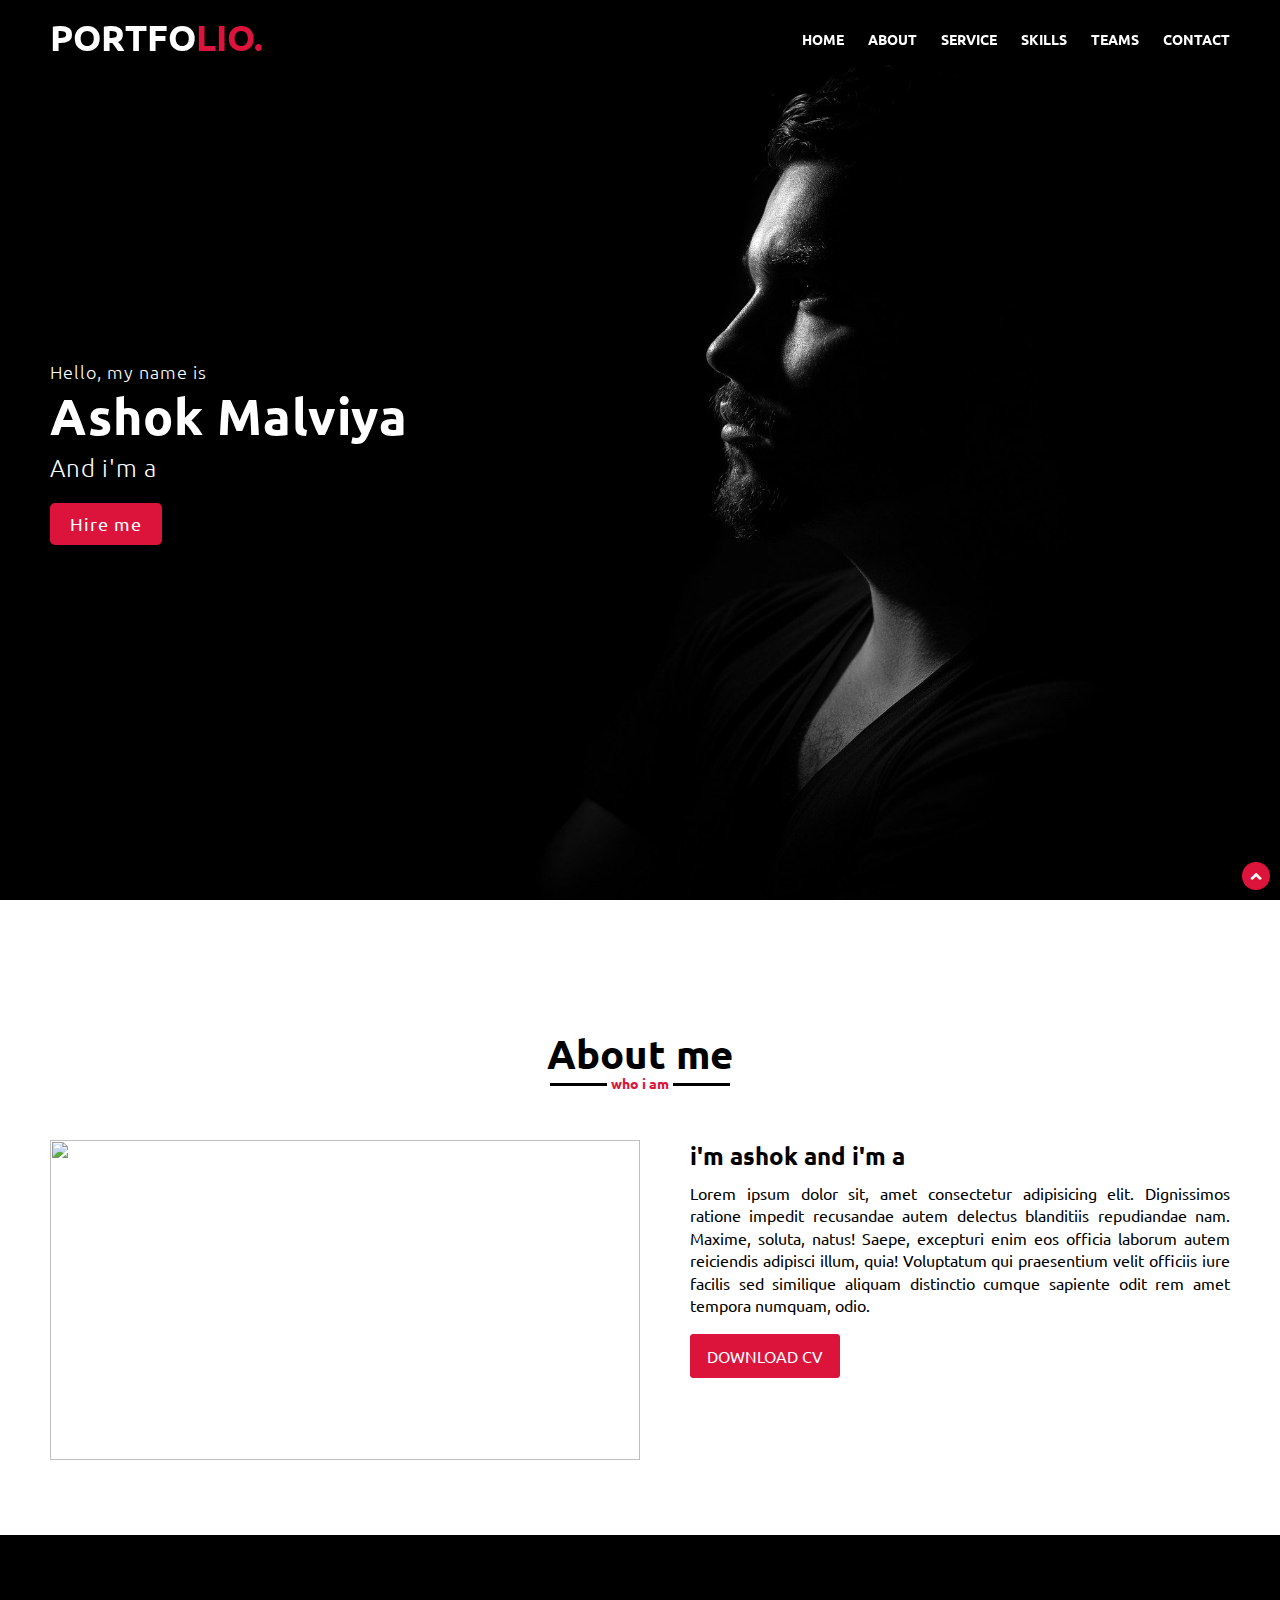
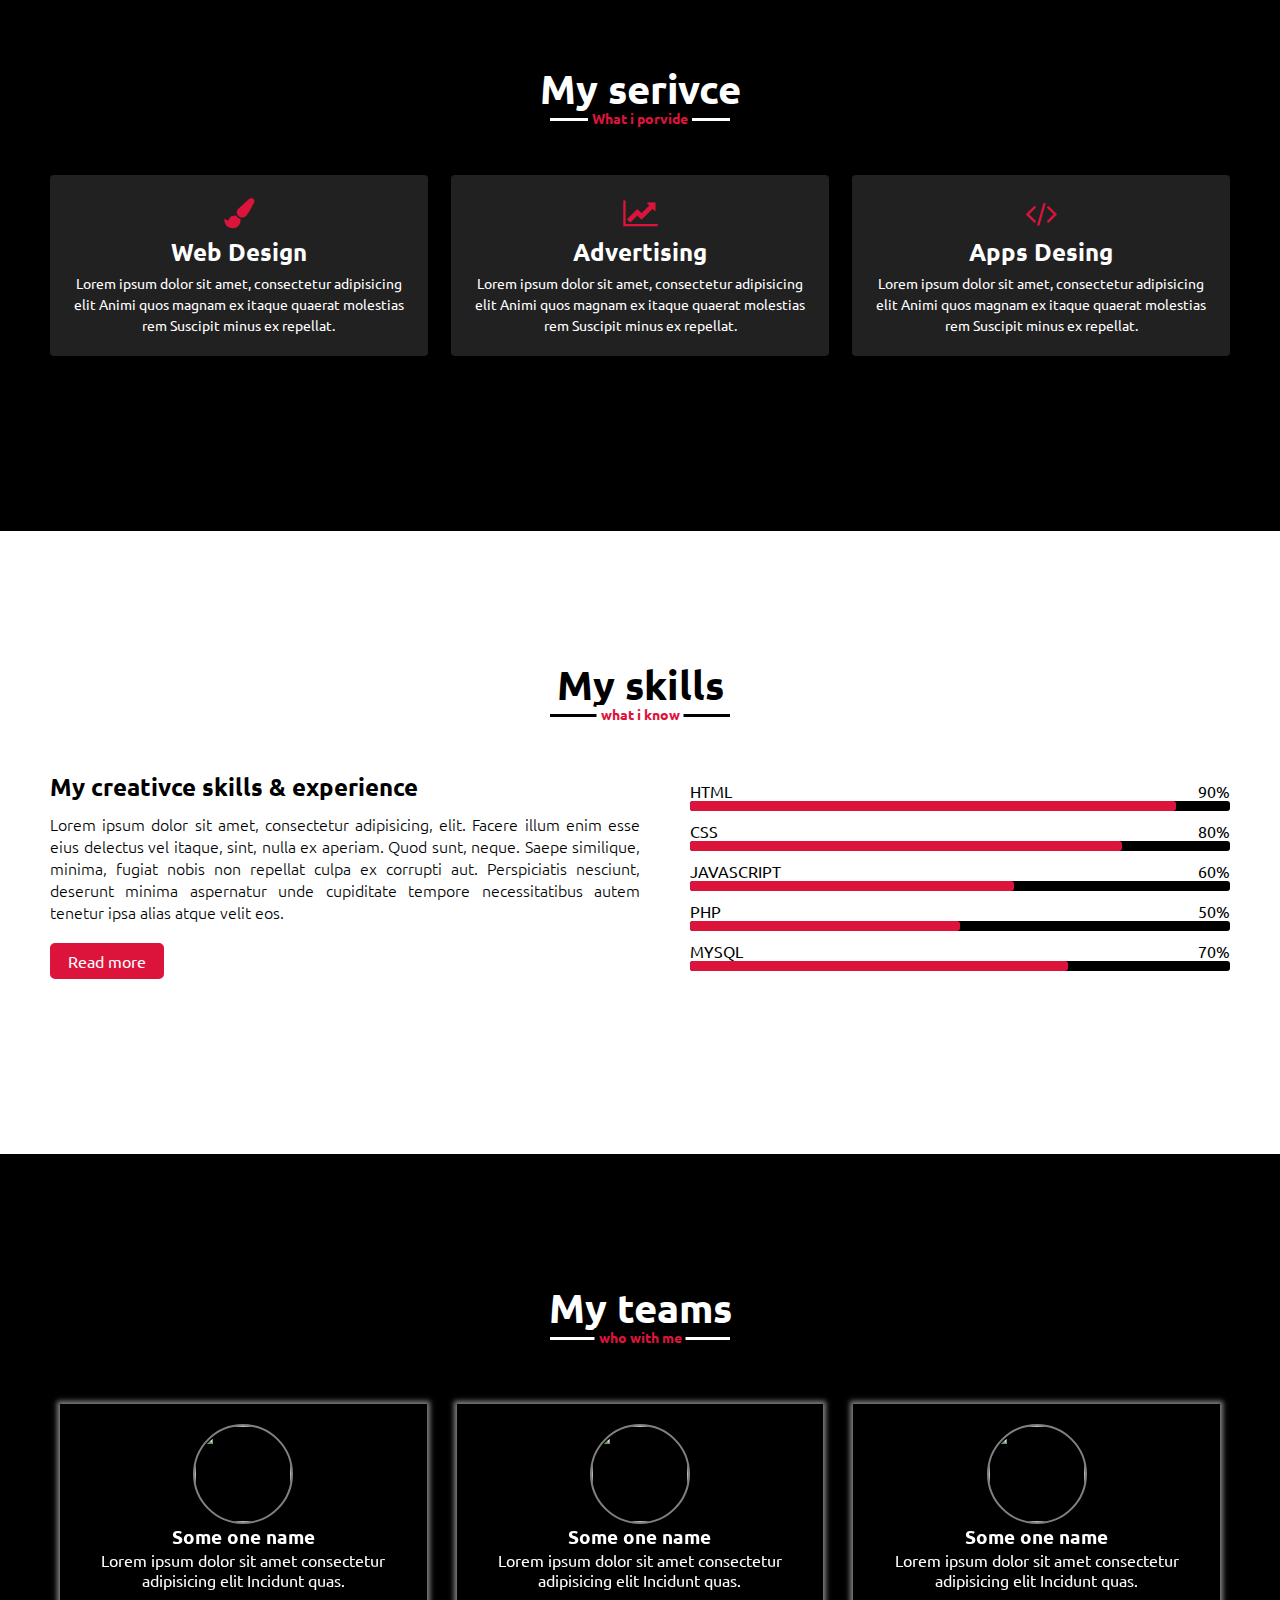
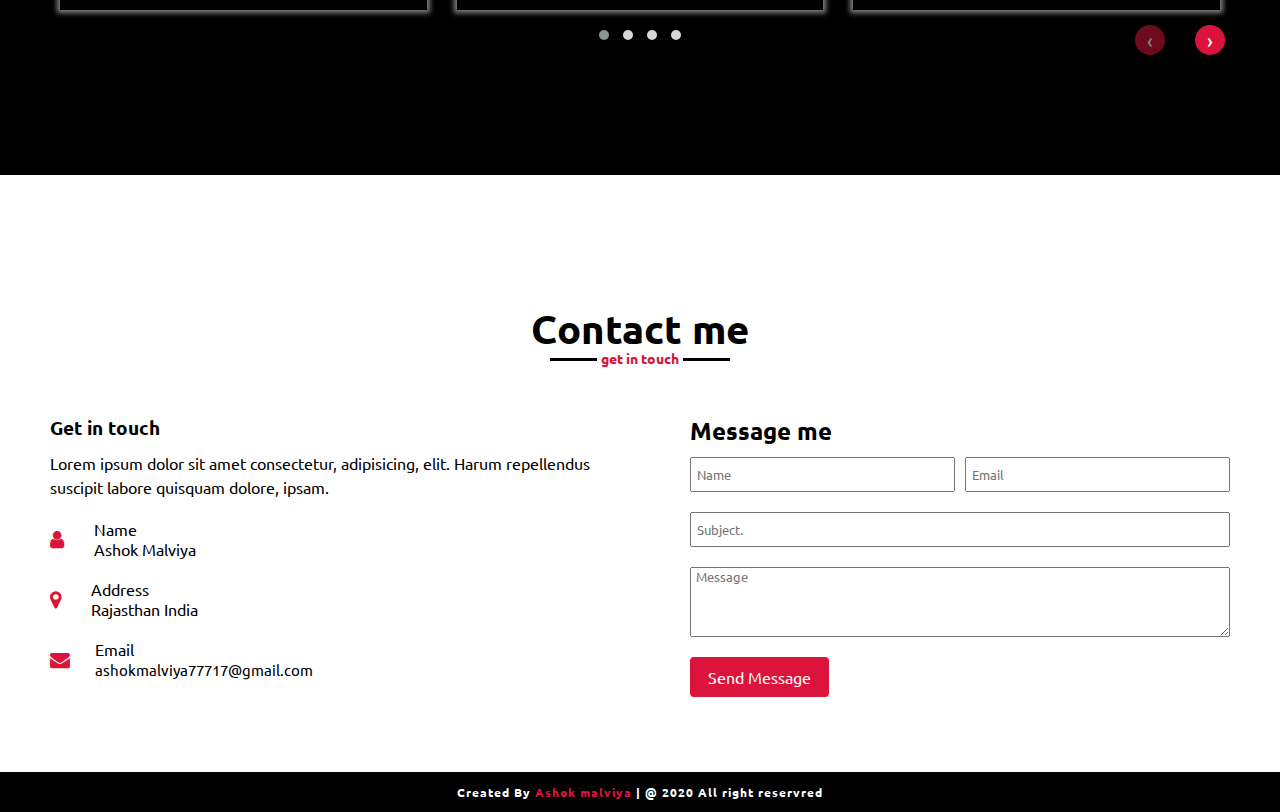
==== Portfolio/index.html @ 9fac02b2 "Publish my resume" ====
<!DOCTYPE html>
<html lang="en">
<head>
	<meta charset="UTF-8">
	<meta name="viewport" content="width=device-width, initial-scale=1.0">
	<title>Portfolia</title>
	<link rel="stylesheet" type="text/css" href="style.css">	
	<!-- fontawesome ---------------------->
	<link rel="stylesheet" href="https://cdnjs.cloudflare.com/ajax/libs/font-awesome/4.7.0/css/font-awesome.css"/>
	<!-- jqurey cdn ------------------------>
	<script src="https://code.jquery.com/jquery-3.5.1.min.js" crossorigin="anonymous"></script>
	<!-- Animate.css cdn --------------------------->
	<link rel="stylesheet" href="https://cdnjs.cloudflare.com/ajax/libs/animate.css/4.1.1/animate.min.css"/>
	<!-- owl  carousel ------------------->
	<script src="https://cdnjs.cloudflare.com/ajax/libs/OwlCarousel2/2.3.4/owl.carousel.min.js" ></script>
	<link rel="stylesheet" href="https://cdnjs.cloudflare.com/ajax/libs/OwlCarousel2/2.3.4/assets/owl.carousel.css"/>
	<link rel="stylesheet" href="https://cdnjs.cloudflare.com/ajax/libs/OwlCarousel2/2.3.4/assets/owl.theme.default.css" />

 <!-- jquery waypoint plugin ----------------------->
 <script src="https://cdnjs.cloudflare.com/ajax/libs/waypoints/4.0.1/noframework.waypoints.min.js"></script>

<!-- animate css cdn -------------------------->
 <link rel="stylesheet" href="https://cdnjs.cloudflare.com/ajax/libs/animate.css/4.1.1/animate.min.css" />

 <script src="https://cdn.jsdelivr.net/npm/typed.js@2.0.11"></script> 
</head>
<body>


<script type="text/javascript">
$(document).ready(function() {

	// sticy navbar --------------------------------

		$(window) .scroll(function(){
	if ( $ (window) .scrollTop () >= 50 ) {
		$(".navbar-menu") .css("background-color", "crimson")
		 .css("width", "100%") .css("z-index", "999");
		 $(".navbar-menu .logo a span") .css("color", "white");
		 // $(".navbar-menu .menu li a:hover") .css("color", "white");
		  $('.navbar-menu .menu li a') .mouseover(function() {
    $(this) .css("color", "white")
  });

	} else {
		$(".navbar-menu") .css("background-color", "transparent")
	}
});




// owl carousel	-------------------------------------->

$('.owl-carousel').owlCarousel({
    loop:true,
    margin:10,
    responsiveClass:true,
    responsive:{
        0:{
            items:1,
            nav:true
        },
        768:{
            items:3,
            nav:true
        },
        1000:{
            items:3,
            nav:true,
            loop:false
        }
    }
})
});

</script>


<!-- // Scroll top button ------------------------------ -->

 <script type="text/javascript">
jQuery(document).ready(function($){
        $(window).scroll(function () {
            if ( $(this).scrollTop() > 300 )
                $(".fa-chevron-up").fadeIn();
            else
                $(".fa-chevron-up").fadeOut();
        });

        $(".fa-chevron-up").click(function () {
            $("body,html").animate({ scrollTop: 0 },1000 );
            return false;
        });
    });
	
</script> 

<!-- Scroll animation -------------------->


<script type="text/javascript">
	$(document).ready(function($) {
	var typed = new Typed('.typea', {
  strings: ['Webdesigner', 'Graphic designer', 'Wordpress developer'],
  loop: true,
  loopCount: Infinity,
  typeSpeed:50,
  backSpeed: 50,
 
});	


	var typed = new Typed('.typeb', {
  strings: ['Webdesigner', 'Graphic designer', 'Wordpress developer'],
  loop: true,
  loopCount: Infinity,
  typeSpeed:50,
  backSpeed: 50,
});	
	});
	
</script>

<i class="fa fa-chevron-up" aria-hidden="true" id="logo"></i>
<header>
	<div class="wrapper">
	 <!-- navbar-menu start----------------------------------- -->
		<nav class="navbar-menu ">
			<input type="checkbox"   id="bars" class="check">
		<label for="bars" class="baricon" ></label>
			
			<h2 class="logo animate__animated animate__backInLeft "><a href="#logo">Portfo<span>lio.</span></a></h2>
			
			<ul class="menu animate__animated animate__backInRight">
                <li><a href="#" >Home</a></li>
				<li><a href="#about" >About</a></li>
	            <li><a href="#service" >Service</a></li>
				<li><a href="#skills">Skills</a></li>
				<li><a href="#teams">Teams</a></li>
				<li><a href="#contact">Contact</a></li>
			</ul>
			
		</nav>

		<!-- header section -------------------------------------------->

		<div class="head-sec ">
			<div class="text animate__animated animate__fadeIn">
		    <h3>Hello, my name is</h3>
			<h1 class="animate__animated animate__bounceIn">Ashok Malviya</h1>
			<p>And i'm a <span class="typea"></span></p>
			<a href="" class="hire-me">Hire me</a>
			</div>
			
		</div>
	</div>
</header>

<!-- about me section --------------------------------------------------->

<section class="about" id="about">
<div class="wrapper">
	<div class="title">
		<h1 >About me</h1>
	</div>
	<div class="row">
		<div class="coloum left">
		<figure>
		<img src="https://images.unsplash.com/photo-1560241804-02b7b1bc9d55?ixid=MXwxMjA3fDB8MHxzZWFyY2h8MTF8fG1hbnxlbnwwfHwwfA%3D%3D&ixlib=rb-1.2.1&auto=format&fit=crop&w=400&q=60">
		</figure>
		</div>

		<div class="coloum right">
		
         <div class="content">
         	<h2>i'm ashok and i'm a <span class="typeb"></span></h2>
         	<p>Lorem ipsum dolor sit, amet consectetur adipisicing elit. Dignissimos ratione impedit recusandae autem delectus blanditiis repudiandae nam. Maxime, soluta, natus! Saepe, excepturi enim eos officia laborum autem reiciendis adipisci illum, quia! Voluptatum qui praesentium velit officiis iure facilis sed similique aliquam distinctio cumque sapiente odit rem amet tempora numquam, odio.</p>
         	<a href="Resume.pdf" class="btn_cv" target="_blank">Download CV</a>
         </div>
		</div>
	</div>
</div>
</section>


<!-- services section start ----------------------------------------------->
 
 <section class="service" id="service">
 	<div class="wrapper">	
     <div class="title">
     	<h1>My serivce</h1>
     </div>
     <div class="row">
     	<div class="card">
     		<div class="box">
     			<a href=""><i class="fa fa-paint-brush " ></i></a>
     			<h2 class="head-text">Web Design</h2>
     			<p>Lorem ipsum dolor sit amet, consectetur adipisicing elit Animi quos magnam ex itaque quaerat molestias rem Suscipit minus ex repellat.</p>
     		</div>
     	</div>

     	    	<div class="card">
     		<div class="box">
     			<a href=""><i class="fa fa-line-chart" aria-hidden="true"></i></a>
     			<h2 class="head-text">Advertising</h2>
     			<p>Lorem ipsum dolor sit amet, consectetur adipisicing elit Animi quos magnam ex itaque quaerat molestias rem Suscipit minus ex repellat. </p>
     		</div>
     	</div>

     	    	<div class="card">
     		<div class="box">
     			<a href=""><i class="fa fa-code" aria-hidden="true"></i></a>
     			<h2 class="head-text">Apps Desing</h2>
     			<p>Lorem ipsum dolor sit amet, consectetur adipisicing elit Animi quos magnam ex itaque quaerat molestias rem Suscipit minus ex repellat. </p>
     		</div>
     	</div>
     </div>
 	</div>
 </section>


 <!-- skills section start -------------------------------------------------->

<section class="skills" id="skills">
	<div class="wrapper">
		<div class="title">
			<h1>My skills</h1>
		</div>
		<div class="row">
		<div class="coloum left">
	<div class="content">
		<h2>My creativce skills & experience</h2>
		<p>Lorem ipsum dolor sit amet, consectetur adipisicing, elit. Facere illum enim esse eius delectus vel itaque, sint, nulla ex aperiam. Quod sunt, neque. Saepe similique, minima, fugiat nobis non repellat culpa ex corrupti aut. Perspiciatis nesciunt, deserunt minima aspernatur unde cupiditate tempore necessitatibus autem tenetur ipsa alias atque velit eos.</p>
		<a href="">Read more</a>
	</div>
		</div>

		<div class="coloum right">
	<div class="skill_bar">
		<div class="bar">
		<span>Html</span>
		<span>90%</span>	
		</div>

		<div class="bar">
		<span>Css</span>
		<span>80%</span>	
		</div>

		<div class="bar">
		<span>Javascript</span>
		<span>60%</span>	
		</div>

		<div class="bar">
		<span>PhP</span>
		<span>50%</span>	
		</div>


		<div class="bar">
		<span>MYSQL</span>
		<span>70%</span>	
		</div>

		</div>

		
	</div>
		</div>
		</div>
	</div>
</section>


<!-- My team section start ---------------------------------------------->

<!-- carouisel ------------------------------->



<section class="team" id="teams">

	<div class="wrapper">
		<div class="title">
			<h1 class="">My teams</h1>
		</div>

	<div class="owl-carousel owl-theme">
    <div class="item">
    	<div class="team-box">
    		<figure>
    		<img src="https://images.pexels.com/photos/2659177/pexels-photo-2659177.jpeg?auto=compress&cs=tinysrgb&dpr=1&w=500">
    	</figure>
    	<div class="team-content">
    		<h3>Some one name</h3>
    		<p>Lorem ipsum dolor sit amet consectetur adipisicing elit Incidunt quas.</p>
    	</div>
    	</div>
    	
    </div>
    <div class="item">
    	<div class="team-box">
    		<figure>
    		<img src="https://images.pexels.com/photos/2659177/pexels-photo-2659177.jpeg?auto=compress&cs=tinysrgb&dpr=1&w=500">
    	</figure>
    	<div class="team-content">
    		<h3>Some one name</h3>
    		<p>Lorem ipsum dolor sit amet consectetur adipisicing elit Incidunt quas.</p>
    	</div>
    	</div>
    	
    </div>
    <div class="item">
    	<div class="team-box">
    		<figure>
    		<img src="https://images.pexels.com/photos/2659177/pexels-photo-2659177.jpeg?auto=compress&cs=tinysrgb&dpr=1&w=500">
    	</figure>
    	<div class="team-content">
    		<h3>Some one name</h3>
    		<p>Lorem ipsum dolor sit amet consectetur adipisicing elit Incidunt quas.</p>
    	</div>
    	</div>
    </div>
    <div class="item">
                  <div class="team-box">
    		<figure>
    		<img src="https://images.pexels.com/photos/2659177/pexels-photo-2659177.jpeg?auto=compress&cs=tinysrgb&dpr=1&w=500">
    	</figure>
    	<div class="team-content">
    		<h3>Some one name</h3>
    		<p>Lorem ipsum dolor sit amet consectetur adipisicing elit Incidunt quas.</p>
    	</div>
    	</div>
   </div>
    <div class="item">
    	 <div class="team-box">
    		<figure>
    		<img src="https://images.pexels.com/photos/2659177/pexels-photo-2659177.jpeg?auto=compress&cs=tinysrgb&dpr=1&w=500">
    	</figure>
    	<div class="team-content">
    		<h3>Some one name</h3>
    		<p>Lorem ipsum dolor sit amet consectetur adipisicing elit Incidunt quas.</p>
    	</div>
    	</div>
    </div>
    <div class="item">
    	 <div class="team-box">
    		<figure>
    		<img src="https://images.pexels.com/photos/2659177/pexels-photo-2659177.jpeg?auto=compress&cs=tinysrgb&dpr=1&w=500">
    	</figure>
    	<div class="team-content">
    		<h3>Some one name</h3>
    		<p>Lorem ipsum dolor sit amet consectetur adipisicing elit Incidunt quas.</p>
    	</div>
    	</div>
    </div>
    <div class="item">
    	 <div class="team-box">
    		<figure>
    		<img src="https://images.pexels.com/photos/2659177/pexels-photo-2659177.jpeg?auto=compress&cs=tinysrgb&dpr=1&w=500">
    	</figure>
    	<div class="team-content">
    		<h3>Some one name</h3>
    		<p>Lorem ipsum dolor sit amet consectetur adipisicing elit Incidunt quas.</p>
    	</div>
    	</div>
    </div>
    <div class="item">
    	 <div class="team-box">
    		<figure>
    		<img src="https://images.pexels.com/photos/2659177/pexels-photo-2659177.jpeg?auto=compress&cs=tinysrgb&dpr=1&w=500">
    	</figure>
    	<div class="team-content">
    		<h3>Some one name</h3>
    		<p>Lorem ipsum dolor sit amet consectetur adipisicing elit Incidunt quas.</p>
    	</div>
    	</div>
    </div>
    <div class="item">
    	<div class="team-box">
    		<figure>
    		<img src="https://images.pexels.com/photos/2659177/pexels-photo-2659177.jpeg?auto=compress&cs=tinysrgb&dpr=1&w=500">
    	</figure>
    	<div class="team-content">
    		<h3>Some one name</h3>
    		<p>Lorem ipsum dolor sit amet consectetur adipisicing elit Incidunt quas.</p>
    	</div>
    	</div>
    </div>
    <div class="item">
    	<div class="team-box">
    		<figure>
    		<img src="https://images.pexels.com/photos/2659177/pexels-photo-2659177.jpeg?auto=compress&cs=tinysrgb&dpr=1&w=500">
    	</figure>
    	<div class="team-content">
    		<h3>Some one name</h3>
    		<p>Lorem ipsum dolor sit amet consectetur adipisicing elit Incidunt quas.</p>
    	</div>
    	</div>
    </div>
    <div class="item">
    	<div class="team-box">
    		<figure>
    		<img src="https://images.pexels.com/photos/2659177/pexels-photo-2659177.jpeg?auto=compress&cs=tinysrgb&dpr=1&w=500">
    	</figure>
    	<div class="team-content">
    		<h3>Some one name</h3>
    		<p>Lorem ipsum dolor sit amet consectetur adipisicing elit Incidunt quas.</p>
    	</div>
    	</div>
    </div>
    <div class="item">
    	<div class="team-box">
    		<figure>
    		<img src="https://images.pexels.com/photos/2659177/pexels-photo-2659177.jpeg?auto=compress&cs=tinysrgb&dpr=1&w=500">
    	</figure>
    	<div class="team-content">
    		<h3>Some one name</h3>
    		<p>Lorem ipsum dolor sit amet consectetur adipisicing elit Incidunt quas.</p>
    	</div>
    	</div>
    </div>
</div>	



	</div>
</section> 


<!-- 
<section class="team" id="team">

	<div class="wrapper">
		<div class="title">
			<h1 class="">My teams</h1>
		</div>
		      <div class="row">

				<div class="card">
				<div class="box">
					<figure>
						<img src="https://images.unsplash.com/photo-1564564321837-a57b7070ac4f?ixid=MXwxMjA3fDB8MHxzZWFyY2h8OHx8bWFufGVufDB8fDB8&ixlib=rb-1.2.1&auto=format&fit=crop&w=400&q=60">
					</figure>
					<h2>someone name</h2>
					<p>Lorem ipsum dolor sit amet consectetur adipisicing elit. Veritatis, vel?</p>
				</div>
			</div>

				<div class="card">
				<div class="box">
					<figure>
						<img src="https://images.unsplash.com/photo-1564564321837-a57b7070ac4f?ixid=MXwxMjA3fDB8MHxzZWFyY2h8OHx8bWFufGVufDB8fDB8&ixlib=rb-1.2.1&auto=format&fit=crop&w=400&q=60">
					</figure>
					<h2>someone name</h2>
					<p>Lorem ipsum dolor sit amet consectetur adipisicing elit. Veritatis, vel?</p>
				</div>
			</div>

			<div class="card">
				<div class="box">
					<figure>
						<img src="https://images.unsplash.com/photo-1564564321837-a57b7070ac4f?ixid=MXwxMjA3fDB8MHxzZWFyY2h8OHx8bWFufGVufDB8fDB8&ixlib=rb-1.2.1&auto=format&fit=crop&w=400&q=60">
					</figure>
					<h2>someone name</h2>
					<p>Lorem ipsum dolor sit amet consectetur adipisicing elit. Veritatis, vel?</p>
				</div>
			</div>

		</div>
	</div>
</section> -->


<!-- contact section start ------------------------------------------->

<section class="contact" id="contact">
	<div class="wrapper">
		<div class="title">
			<h1>Contact me</h1>
		</div>
		<div class="row">
			<div class="coloum left">
				<div class="content">
					<h3>Get in touch</h3>
					<p>Lorem ipsum dolor sit amet consectetur, adipisicing, elit. Harum repellendus suscipit labore quisquam dolore, ipsam.</p>

					<div class="info">
				<a href=""><i class="fa fa-user" aria-hidden="true"></i></a>
				 <div class="contact_name">
		           			<p>Name</p>
						    <p>Ashok malviya</p>
		                 </div>
					</div>

					<div class="info">
		  <a href="" class="contant_icon"><i class="fa fa-map-marker" ></i></a>
		           <div class="contact_name">
		           		<p>address</p>
						<p>Rajasthan india</p>
		           </div>
					</div>

					<div class="info">
				<a href=""><i class="fa fa-envelope" aria-hidden="true"></i></a>
				<div class="contact_name email">
		           		<p>Email</p>
						<p><a href="mailto:ashokmalviya77717@gmail.com">
        ashokmalviya77717@gmail.com  </a></p>
		           </div>	
					</div>
				</div>
			</div>


			<div class="coloum right">
		<h2>Message me</h2>
		<div class="input_group">
			<input type="text" name="" placeholder="Name">
			<input type="email" name="" placeholder="Email">
		</div>
		<input type="text" name="" placeholder="Subject.">
		<textarea name="" placeholder="Message"></textarea>
				<a href="">Send Message</a>	
				
			</div>
		</div>
	</div>
</section>


<!-- footer section start --------------------------------------->

<footer>
	<h4>Created By <span>Ashok malviya</span> | @ 2020 All right reservred</h4>
</footer>


























</body>
</html>
---- Portfolio/style.css ----
@import url('https://fonts.googleapis.com/css2?family=Ubuntu:wght@500&display=swap');

*{
	margin: 0;
	padding: 0;
	box-sizing: border-box;
	font-family: 'Ubuntu', sans-serif;
}
html{
  scroll-behavior: smooth;
  -webkit-scroll-behavior: smooth;
}


body{
	position: relative;
}

header{
	position: relative;
	width: 100%;
	height: 100vh;
	background: url('images/man.png') no-repeat ;
	background-size: cover;
	background-position: right;
	z-index: 1;

}

.wrapper{
	max-width: 100%;

	
}

/* navbar-menu-menu styling ---------------------------------*/

 .navbar-menu{
 	width: 100%;
 	position: fixed;
 	display: flex;
 	align-items: center;
 	justify-content: space-between;
 	padding: 15px 50px;
 	

 }

 .navbar-menu .logo a{
 	font-size: 1.5em;
 	text-decoration: none;
 	text-transform: uppercase;
 	color: white;
 	font-weight: 600;

 }

 .navbar-menu .logo a span{
 	color: crimson;
 }

 .navbar-menu .menu{
 	margin: 0;
 	padding: 0;
 	z-index: 2;
 }



 .navbar-menu .menu li{
 	list-style: none;
 	display: inline-block;
 }

 .navbar-menu .menu li a{
 	display: block;
 	text-decoration: none;
 	text-transform: uppercase;
 	font-size: 0.9em;
 	color: white;
 	font-weight: 600;
 	padding-left: 20px;
 	transition: all 0.3s ease;
 }

 /* .navbar-menu .menu li:nth-child(1) a{
  animation-delay: 1s;
 }
 .navbar-menu .menu li:nth-child(2) a{
  animation-delay: 1.5s;
 }
 .navbar-menu .menu li:nth-child(3) a{
  animation-delay: 2s;
 }
 .navbar-menu .menu li:nth-child(4) a{
  animation-delay: 2.5s;
 }
 .navbar-menu .menu li:nth-child(5) a{
  animation-delay: 3s;
 }
 .navbar-menu .menu li:nth-child(6) a{
  animation-delay: 3.5s;
 } */

 .navbar-menu .menu {
  animation-delay: 1s;}
 .animate__fadeIn{
animation-delay: 1.5s;
 }
 .animate__bounceIn{
  animation-delay: 1.8s;
 }




 .navbar-menu .menu li a:hover{
 	color: crimson;
 	transition: all 0.3s ease;
 }




 /* header section styling -----------------------------------------*/

 .head-sec{
   padding: 0 50px;
   color: white;
   top: 40%;
   position: absolute;
   z-index: -1;

    }



  .head-sec .text h3{
  	font-size: 18px;
  	letter-spacing: 1px;
  	font-weight: 100;
 
  }

   .head-sec .text h1{
  	font-size: 50px;
  	letter-spacing: 1px;
  	margin-bottom: 4px;
  }

   .head-sec .text p{
  	font-size: 24px;
  	letter-spacing: 1px;
  	margin-bottom: 20px;
  	font-weight: 100;
    white-space: nowrap;
  }

   .typea{
    color: crimson;
    transition: all  0.5s linear;
    position: relative;
    white-space: nowrap;

  }

  .typeb{
    color: crimson;
    transition: all  0.5s linear;
    position: relative;
    white-space: nowrap;
    font-size: 18px;

  }

  /* .head-sec .text p span::before{
    position: absolute;
  	content:"Web-designer" ;
    color: crimson;
    left: 0;
    top: 0;
    color: crimson;
    transition: all  0.5s linear;
    animation: text 10s linear infinite ;
  }


  @keyframes text {
  	 0%{
  	 	content:"Web-designer" ;
       

  	 }

  	 25%{
            content:"Graphic Designer" ;
            animation-delay: 4s;
           

  	 }

  	  50%{
  	 	content:"Web Developer" ;
  	 	animation-delay: 6s;

  	 }

  	 75%{
  	 	content:"Blogger" ;
  	 	animation-delay: 8s;
     
  	 }
  	
  } */

   .head-sec .text a{
  	font-size: 18px;
  	letter-spacing: 1px;
  	display: inline-block;
  	padding: 8px 18px;
  	background-color: crimson;
  	color: white;
  	text-decoration: none;
  	border-radius: 5px;
  	border: 2px solid crimson;
  	transition: all 0.3s linear;
 
  } 

  .head-sec .text a:hover{
     background-color: transparent;
     transition: all 0.3s linear;
     color: crimson;

  }

  /* same styling -------------------------------------------*/
  
  .about, .service ,.skills , .team ,.contact{
  	padding: 75px 50px 75px 50px;
  }
 .service , .skills  {
   padding-bottom: 175px!important;
  }
  .team {
   padding-bottom: 127px!important;
  }

  /* about  section styling ------------------------------*/


  .about .title, .service .title, .skills .title , .team .title, .contact .title
   {
  	margin-bottom: 60px;
  }

  .about .title h1, .service .title h1, .skills .title h1,
    .team .title h1 , .contact .title h1
   {
        text-align: center;
        position: relative;
        font-size: 40px;
        padding-top:52px;
  }

  .about .title h1::before, .service .title h1::before,
  .skills .title h1::before, .team .title h1::before,
   .contact .title h1::before{
  	content:'';
  	left: 50%;
  	top:108px;
  	transform: translateX(-50%);
  	text-align: center;
  	position:absolute;
   width:180px;
  	height: 3px;
  	background: black;
  

  }

  .about .title h1::after, .service .title h1::after,
  .skills .title h1::after , .team .title h1::after,
   .contact .title h1::after{
  	content:'who i am';
  	left: 50%;
  	top:99px;
  	font-size: 14px;
  	background-color:white;
  	padding: 0 4px;
  	transform: translateX(-50%);
  	text-align: center;
  	position:absolute;
  	color: crimson;

  }

  .about .row{
  	display: flex;
  	align-items: flex-start;
  	flex-wrap: wrap;
  	justify-content: space-between;
  }

.about .row .left{
	flex-basis: 50%;


}

.about .row .left figure{
	width:100%;
	height: 320px;

}

.about .row .left figure img{
	width: 100%;
    object-fit: cover;
   height: 100%;
    object-position: top;
}


.about .row .right{
	flex-basis: 50%;
    align-self: flex-start;
    padding-left: 50px
	
}

.about .row .right .content h2{
	margin-bottom: 10px;
	
}

.about .row .right .content p {
    text-align: justify;
    line-height: 1.4;
    margin-bottom: 30px;
}

.about .row .right .content a.btn_cv {
    text-decoration: none;
    text-transform: uppercase;
    border: 2px solid crimson;
    padding: 10px 15px;
    border-radius: 4px;
    background: crimson;
    color: white;
    transition: all 0.3s linear;
    font-weight:400;
}

.about .row .right .content a.btn_cv:hover{
	background-color: transparent;
	color: crimson;
	transition: all 0.3s linear;
}

/* service section styling -----------------------------------------------*/

.service{
   width: 100%;
   background-color: black;
   color: white;

}
 .service .title h1::before{
  	 background:white;
  }

 .service .title h1::after{
  	content:'What i porvide';
  	background-color:black;
  
  }

.service .row{
	display: flex;
	justify-content: space-between;
	align-items: center;
	flex-wrap: wrap;
}

.service .row .card{
	width: calc(33.3% - 15px);
	overflow: hidden;
	transition: all 0.2s linear;
	border-radius: 4px;
	cursor: pointer;
	
}

.service .row .card .box{
	padding: 20px;
	background-color:#212121;
	transition: all 0.2s linear;
}


.service .row .card .box a{
	text-align: center;
	font-size: 30px;
	display: block;
	color: crimson;
	margin-bottom: 5px;
}

.service .row .card .box h2{
	text-align: center;
	font-size: 24px;
	margin-bottom: 5px;
	
}

.service .row .card .box p{
	text-align:center;
	font-size: 14px;
	line-height: 1.5;
	
}

.service .row .card:hover .box{
	background-color: crimson;
	color:black;
    transform: scaleY(1.1);
    transition: all 0.2s linear;

}

.service .row .card:hover .box a ,.service .row .card:hover .box h2,
.service .row .card:hover .box p{

	color:white;
	
}

/* skills section styling ----------------------------------------------------*/

.skills{
      width: 100%;
}

.skills .title h1::after{
  	content:'what i know';
  	
  }

  .skills .row{
     display: flex;
     align-items:flex-start;
     justify-content: space-between;
     flex-wrap: wrap;
}

.skills .row .left{
	flex-basis: 50%;
}

.skills .row .left .content h2{
       margin-bottom: 10px;
}

.skills .row .left .content p{
       text-align: justify;
       margin-bottom: 20px;
       font-weight: 100;

}

.skills .row .left .content a {
    text-decoration: none;
    padding: 6px 16px;
    background: crimson;
    border: 2px solid crimson;
    border-radius: 5px;
    display:inline-block;
    color: white;
    transition: all 0.3s linear;
}

.skills .row .left .content a:hover{
	background-color: transparent;
	color: crimson;
	transition: all 0.3s linear;
}

.skills .row .right{
	flex-basis: 50%;
	padding-left: 50px;
}


.skills .row .right .skill_bar .bar {
	display: flex;
	align-items: center;
	justify-content: space-between;
	position: relative;
}

.skills .row .right .skill_bar .bar span{
	position: relative;
	line-height: 2.5;
	text-transform: uppercase;
}

.skills .row .right .skill_bar .bar::before{
	content: '';
	position: absolute;
	width: 100%;
	height: 10px;
	background-color: black;
	left: 0;
	top:30px;
	border-radius: 3px;
}

.skills .row .right .skill_bar .bar::after{
	content: '';
	position: absolute;
	width: 90%;
	height: 10px;
	background-color:crimson;
	left: 0;
	top:30px;
	border-radius: 3px;
}

.skills .row .right .skill_bar .bar:nth-child(2)::after{
	width: 80%;
	
}

.skills .row .right .skill_bar .bar:nth-child(3)::after{
	width: 60%;
	
}

.skills .row .right .skill_bar .bar:nth-child(4)::after{
	width: 50%;
	
}

.skills .row .right .skill_bar .bar:nth-child(5)::after{
	width: 70%;
	
}

/* my team section styling --------------------------------------------*/

.team{
    width: 100%;
    background-color: black;
    color: white;
    
}

.team .title h1::after{
	content: 'who with me';
	background-color: black;

}

.team .title h1::before{
     background-color: white;
}

.owl-carousel .item{
	background:black;
	box-shadow: 0 0 5px 3px rgba(255, 255, 255, 0.5);
	height: auto;
	cursor: pointer;
	margin: 10px;
}

.owl-carousel.owl-loaded 
	{
		z-index: 0;
	}
.owl-dot:focus {
	outline: none !important;
	border: none !important;
}
.owl-prev , .owl-next{
    outline: none !important;
	border: none !important;
	background: none !important;
}

.team-box {
	display: flex;
	flex-direction: column;
	align-items: center;
	padding: 20px;

}

.team-box figure{
	width: 100px;
	height: 100px;
	border-radius: 50%;
	border: 2px solid rgba(255, 255, 255, 0.5);
}
.team-box figure img{
	width: 100%;
	height: 100%;
	border-radius: 50%;
	object-fit: cover;
}

.team-content p , .team-content h3 {
	text-align: center;
}

.owl-nav{
	position: relative  !important;
}
button.owl-prev   {
    position: absolute;
    top: 0;
    right: 60px;
     width: 30px !important;
    height: 30px !important;
    background: crimson !important;
    border-radius: 50% !important;
}
button.owl-next   {
    position: absolute;
    top: 0;
    right:0px;
    width: 30px !important;
    height: 30px !important;
    background: crimson !important;
    border-radius: 50% !important;

}

.owl-prev span , .owl-next span{
	font-size: 20px !important;
}

.owl-dots {
    margin-top: 5px !important;}

    .owl-theme .owl-nav {
    	margin: 0 !important;
    }


/* contact section styling ----------------------------------------------*/


.contact{
      width: 100%;
}

.contact .title h1::after{
	 content: "get in touch";
	}

.contact .wrapper .row{
	display: flex;
	align-items: flex-start;
	justify-content: space-between;
	flex-wrap: wrap;
}

.contact .wrapper .row .left{
	flex-basis: 50%
}

.contact .wrapper .row .left .content h3{
	margin-bottom: 10px;
}

.contact .wrapper .row .left .content > p{
	margin-bottom:10px;
	line-height: 1.5;
}

.contact .wrapper .row .left .content .info{
	display: flex;
	align-items: center;


}
.contact .wrapper .row .left .content .info a{
	display:inline-block;
	font-size: 20px;
	color: crimson;

}

.contact .wrapper .row .left .content .info .contact_name {
    padding-left: 30px;
    margin: 10px 0 10px 0;
}

.contact .wrapper .row .left .content .info .email {
    padding-left: 25px;

}


.contact .wrapper .row .left .content .info .contact_name p{
	text-transform: capitalize;
	margin-bottom: 0 !important;
}

.contact .wrapper .row .left .content .info p a{
  text-transform: lowercase !important ;
  color: black;
  text-decoration: none;
  font-size: 15px;
 
}

.contact .wrapper .row .left .content .info p{


}

.contact .wrapper .row .right{
	flex-basis: 50%;
	padding-left: 50px;
	box-sizing: border-box;
}

.contact .wrapper .row .right h2{
	margin-bottom: 10px;
}

.contact .wrapper .row .right .input_group{
	display: flex;
	justify-content: space-between;
}

.contact input{

	outline: none;	
}

.contact input:focus , .contact textarea:focus {
	outline: none;	
}

.contact .wrapper .row .right .input_group input{
	width: 50%;
	margin-right: 10px;
	height: 35px;
	padding-left: 5px;

}

.contact .wrapper .row .right .input_group input:nth-child(2){
    margin-right: unset;
}

.contact .wrapper .row .right input , textarea{
	width: 100%;
    display: block;
    margin-bottom: 20px;
    height: 35px;
    padding-left: 5px;
}

.contact .wrapper .row .right  textarea{
    height: 70px;
}

.contact .wrapper .row .right a {
    text-decoration: none;
    padding: 8px 16px;
    background: crimson;
    border-radius: 4px;
    color: white;
    display: inline-block;
    transition: all 0.3s linear;
    border: 2px solid crimson;
}

.contact .wrapper .row .right a:hover{
	background: transparent;
	color: crimson;
	transition: all 0.3s linear;
}

/* footer section styling ----------------------------*/

footer{
	width: 100%;
	height: 40px;
	background: black;
	display: flex !important;
	align-items: center;
	justify-content: center;

}
footer h4{
	color: white;
	text-align: center;
	font-size: 12px;
	letter-spacing: 1px;
}

footer h4 span{
	color: crimson;
}

 /* Scroll bottome to top ------------------------------*/
 .fa-chevron-up{
 	position:fixed;
 	z-index: 999;
 	bottom: 10px;
 	right: 10px;
 	font-size: 12px !important;
 	color: white;
 background-color: crimson;
    padding: 8px;
  border-radius: 50%;
  text-align: center;
  opacity: 1;
  pointer-events:;
  transition: all 0.3s ease;
  cursor: pointer;

 }


 /* toogle menu----------------------------- */
.check{
	position: absolute;
	width: 30px;
	height: 30px;
	right: 50px;
	z-index: 999;
	visibility: hidden ;
	 transition: all 0.3s linear;
}




  .baricon{
 	position: absolute;
 	background-color: white;
 	width: 30px;
 	height: 2px;
 	z-index: 2;
 	display: none;
 	background-color:white;
 	align-items: center;
 	justify-content: center;
 	right: 50px;
 	 transition: all 0.3s linear;
 
 	
 }


 .baricon::before{
 	content:'';
 	position: absolute;
 	background-color: white;
 	width: 100%;
 	height: 2px;
 	z-index: 2;
 	align-items: center;
 	justify-content: center;
 	transform: translateY(5px);
 	 transition: all 0.3s linear;

 }

  .baricon::after{
 	content: '';
 	position: absolute;
 	background-color: white;
 	width:100%;
 	height: 2px;
 	z-index: 2;
 	align-items: center;
 	justify-content: center;
 	transform: translateY(-5px);
 	 transition: all 0.3s linear;

 }



/* Responssive desing styling -----------------------------------*/

@media  (max-width: 991px){
   .navbar-menu .menu {
      left: -100%;
     transition: all 0.3s linear;
	display:flex;
	flex-direction: column;
    position: absolute;
    top: 100%;
    justify-content: flex-start;
    left:-100%;
    transform: translateX(-50%);
    background:#190b0b;
    width: 100%;
    height: auto;
    transition: all 0.5s linear;
    cursor: pointer;
    transition: all 0.3s linear;


}

.navbar-menu .menu li a{
	padding: 20px 0 20px 0;
	color:crimson !important;
	transition: all 0.3s linear;
	width: 100%;
	text-align: center;
	  border-bottom: 1px solid white;
}
.navbar-menu .menu li:first-child a
{
	border-top: 1px solid white;
}

.navbar-menu .menu li a:hover{
   background: crimson;
   color: white !important;
   border: none !important;
}
.check:checked ~ .menu {
    left:50%;
    transition: all 0.3s linear;
    

}

.check:checked +  .baricon {
	 background:transparent;
	 transition: all 0.3s linear;
}


.check:checked +  .baricon::before {
   transform: translateY(0);
   transform: rotate(-45deg);
   transition: all 0.3s linear;
  
}


.check:checked +  .baricon::after {
   transform: translateY(0);
   transform: rotate(45deg);
   transition: all 0.3s linear;
  
}

 .baricon{
	cursor: pointer;
	display: block;
}



 /* responsive media query */

@media (max-width: 320px) {

.navbar-menu .logo a
{
 	font-size: 20px;
        }

 .service .row ,  .team .row {
 	   flex-direction: column;
 	}
  
  
.skills .row .right , .about .row .left , .about .row .right {
    flex-basis: 100% !important;
}
.skills .row .left {
    flex-basis: 100%;
}

.contact .wrapper .row .left .content .info .contact_name p
{
 	 word-break: break-all;
 	}


.about .row .left figure
 {
    width: 100%;
}

.head-sec .text h3 
{
   font-size: 13px;
    }

.head-sec
 {
    top: 45%; 
}

.head-sec .text h1
 {
    font-size: 24px;
    }

.head-sec .text a
 {
    font-size: 13px;
    padding: 4px 8px;  
    }

.head-sec .text p
 {
    font-size: 18px;
}

.about{
	padding-left: 20px;
	padding-right: 20px;
}

.about .row .right, .skills .row .right {
	padding-left: 0;
}

.about .row .right .content h2 , .about .row .right .content p
{ 
	text-align: center;
}
.about .row .right .content h2{
	margin-top: 20px;
}
.about .row .right .content{
	display: flex;
	justify-content: center;
	align-items: center;
	flex-direction: column;
}

.service .row .card{
	width: 100%;
}

.skills .row .left .content{
	display: flex;
	justify-content: center;
	align-items: center;
	flex-direction: column;
	margin-bottom: 20px;
}

.skills .row .left .content h2 ,
.skills .row .left .content p{
	text-align: center;

}

.skill_bar {
    width:100%;
}

.owl-dot span{
	display: none !important;
}


.team{
	padding-bottom: 30px !important;
}

.contact .wrapper .row .right {
    flex-basis: 100%;
   padding-left: 0;
   margin-top: 20px;}

.contact .wrapper .row .right .input_group {
    display: block;
 }
 .contact .wrapper .row .right .input_group input {
    width:100%;
    margin-left: 0;}

footer h4 {

    font-size: 9px;}

   .contact .wrapper .row .left {
    flex-basis: 100%;
}

	.service .row .card .box {
    margin: 15px 0 15px 0;
}
}





/* ------------- */
 

@media (min-width: 321px) and (max-width: 480px){


	.service .row .card .box {
    margin: 15px 0 15px 0;
}

	.navbar-menu .logo a
{
 	font-size: 20px;
        }

 .service .row ,  .team .row 
{
 	   flex-direction: column;
 	}

.contact .wrapper .row .left {
    flex-basis: 100%;
}
.skills .row .right  , .about .row .left , .about .row .right{
    flex-basis: 100%;
}

.skills .row .left{
    flex-basis: 100%;
}
.contact .wrapper .row .left .content .info .contact_name p
{
 	 word-break: break-all;
 	}


.about .row .left figure
 {
    width: 100%;
}

.head-sec .text h3 
{
   font-size: 13px;
    }

.head-sec
 {
    top: 45%; 
}

.head-sec .text h1
 {
    font-size: 24px;
    }

.head-sec .text a
 {
    font-size: 13px;
    padding: 4px 8px;  
    }

.head-sec .text p
 {
    font-size: 18px;
}

.about{
	padding-left: 20px;
	padding-right: 20px;
}

.about .row .right, .skills .row .right {
	padding-left: 0;
}

.about .row .right .content h2 , .about .row .right .content p
{ 
	text-align: center;
}
.about .row .right .content h2{
	margin-top: 20px;
}
.about .row .right .content{
	display: flex;
	justify-content: center;
	align-items: center;
	flex-direction: column;
}

.service .row .card{
	width: 100%;
}

.skills .row .left .content{
	display: flex;
	justify-content: center;
	align-items: center;
	flex-direction: column;
	margin-bottom: 20px;
}

.skills .row .left .content h2 ,
.skills .row .left .content p{
	text-align: center;

}

.skill_bar {
    width: 100%;
}

.owl-dot span{
	display: none !important;
}


.team{
	padding-bottom: 30px !important;
}

.contact .wrapper .row .right {
    flex-basis: 100%;
   padding-left: 0;
   margin-top: 20px;}

.contact .wrapper .row .right .input_group {
    display: block;
 }
 .contact .wrapper .row .right .input_group input {
    width:100%;
    margin-left: 0;}

footer h4 {

    font-size: 9px;}
}

}

@media (min-width: 481px) and (max-width: 640px){

 /* new  -----------*/
 .service .row .card .box {
    margin: 20px 0 20px 0;
}


.navbar-menu .logo a
{
	font-size: 20px;
        }

 .service .row ,  .team .row 
{
 	   flex-direction: column;
 	}

.contact .wrapper .row .left {
    flex-basis: 100%;
}
.skills .row .right, .about .row .right , .about .row .left {
   
    flex-basis: 100%;
}

.skills .row .left{
    flex-basis: 100%;
}
.contact .wrapper .row .left .content .info .contact_name p
{
 	 word-break: break-all;
 	}


.about .row .left figure
 {
    width: 100%;
}

.head-sec .text h3 
{
   font-size: 13px;
    }

.head-sec
 {
    top: 45%; 
}

.head-sec .text h1
 {
    font-size: 24px;
    }

.head-sec .text a
 {
    font-size: 13px;
    padding: 4px 8px;  
    }

.head-sec .text p
 {
    font-size: 18px;
}

.about{
	padding-left: 20px;
	padding-right: 20px;
}

.about .row .right, .skills .row .right {
	padding-left: 0;
}

.about .row .right .content h2 , .about .row .right .content p
{ 
	text-align: center;
}
.about .row .right .content h2{
	margin-top: 20px;
}
.about .row .right .content{
	display: flex;
	justify-content: center;
	align-items: center;
	flex-direction: column;
}

.service .row .card{
	width: 100%;
}

.skills .row .left .content{
	display: flex;
	justify-content: center;
	align-items: center;
	flex-direction: column;
	margin-bottom: 20px;
}

.skills .row .left .content h2 ,
.skills .row .left .content p{
	text-align: center;

}

.skill_bar {
    width: 100%;
}

.owl-dot span{
	display: none !important;
}


.team{
	padding-bottom: 30px !important;
}

.contact .wrapper .row .right {
    flex-basis: 100%;
   padding-left: 0;
   margin-top: 20px;}

.contact .wrapper .row .right .input_group {
    display: block;
 }
 .contact .wrapper .row .right .input_group input {
    width:100%;
    margin-left: 0;}

footer h4 {

    font-size: 9px;}
	
}



@media (min-width: 641px) and (max-width: 767px){


 /* new  -----------*/
 .service .row .card .box {
    margin: 20px 0 20px 0;
}


.navbar-menu .logo a
{
	font-size: 20px;
        }

 .service .row ,  .team .row 
{
 	   flex-direction: column;
 	}

.contact .wrapper .row .left {
    flex-basis: 100%;
}
.skills .row .right, .about .row .right , .about .row .left {
   
    flex-basis: 100%;
}

.skills .row .left{
    flex-basis: 100%;
}
.contact .wrapper .row .left .content .info .contact_name p
{
 	 word-break: break-all;
 	}


.about .row .left figure
 {
    width: 100%; }

.head-sec .text h3 
{
   font-size: 13px;
    }

.head-sec
 {
    top: 45%; 
}

.head-sec .text h1
 {
    font-size: 24px;
    }

.head-sec .text a
 {
    font-size: 13px;
    padding: 4px 8px;  
    }

.head-sec .text p
 {
    font-size: 18px;
}

.about{
	padding-left: 20px;
	padding-right: 20px;
}

.about .row .right, .skills .row .right {
	padding-left: 0;
}

.about .row .right .content h2 , .about .row .right .content p
{ 
	text-align: center;
}
.about .row .right .content h2{
	margin-top: 20px;
}
.about .row .right .content{
	display: flex;
	justify-content: center;
	align-items: center;
	flex-direction: column;
}

.service .row .card{
	width: 100%;
}

.skills .row .left .content{
	display: flex;
	justify-content: center;
	align-items: center;
	flex-direction: column;
	margin-bottom: 20px;
}

.skills .row .left .content h2 ,
.skills .row .left .content p{
	text-align: center;

}

.skill_bar {
    width: 100%;
}

.owl-dot span{
	display: none !important;
}


.team{
	padding-bottom: 30px !important;
}

.contact .wrapper .row .right {
    flex-basis: 100%;
   padding-left: 0;
   margin-top: 20px;}

.contact .wrapper .row .right .input_group {
    display: block;
 }
 .contact .wrapper .row .right .input_group input {
    width:100%;
    margin-left: 0;}

footer h4 {

    font-size: 9px;}



	
}





@media (min-width: 768px) and (max-width: 991px){





.about .row .right .content p {
	line-height: 1.2;
	margin-bottom: 20px;

}

.about .row .right .content a.btn_cv {
   
    padding: 7px 10px;
  font-size: 14px;}

.about .row .right .content h2 , .skills .row .left .content h2{
	font-size: 20px;
}

	.service .row .card .box {
    margin: 20px 0 20px 0;
}


.navbar-menu .logo a
{
	font-size: 20px;
        }

.skills .row .right, .about .row .right , .about .row .left ,
.skills .row .left, .contact .wrapper .row .left  ,
.contact .wrapper .row .right{
   
    flex-basis: 50%;
}


.about .row .right{
	padding-left: 50px;
}


.contact .wrapper .row .left .content .info .contact_name p
{
 	 word-break: break-all;
 	}


.about .row .left figure 
 {
    width: 100%;

}

.head-sec .text h3 
{
   font-size: 13px;
    }

.head-sec
 {
    top: 45%; 
}

.head-sec .text h1
 {
    font-size: 24px;
    }

.head-sec .text a
 {
    font-size: 13px;
    padding: 4px 8px;  
    }

.head-sec .text p
 {
    font-size: 18px;
}

.skill_bar {
    width: 100%;
}

.owl-dot span{
	display: none !important;
}


.team{
	padding-bottom: 30px !important;
}

.contact .wrapper .row .right {
    flex-basis: 50%;}

.contact .wrapper .row .right .input_group {
    display: block;
 }
 .contact .wrapper .row .right .input_group input {
    width:100%;
    margin-left: 0;}

footer h4 {
 font-size: 9px;}

 }


@media (min-width: 1025px) and (max-width: 1280px){
	
}

@media (min-width: 1281px) {
	
}
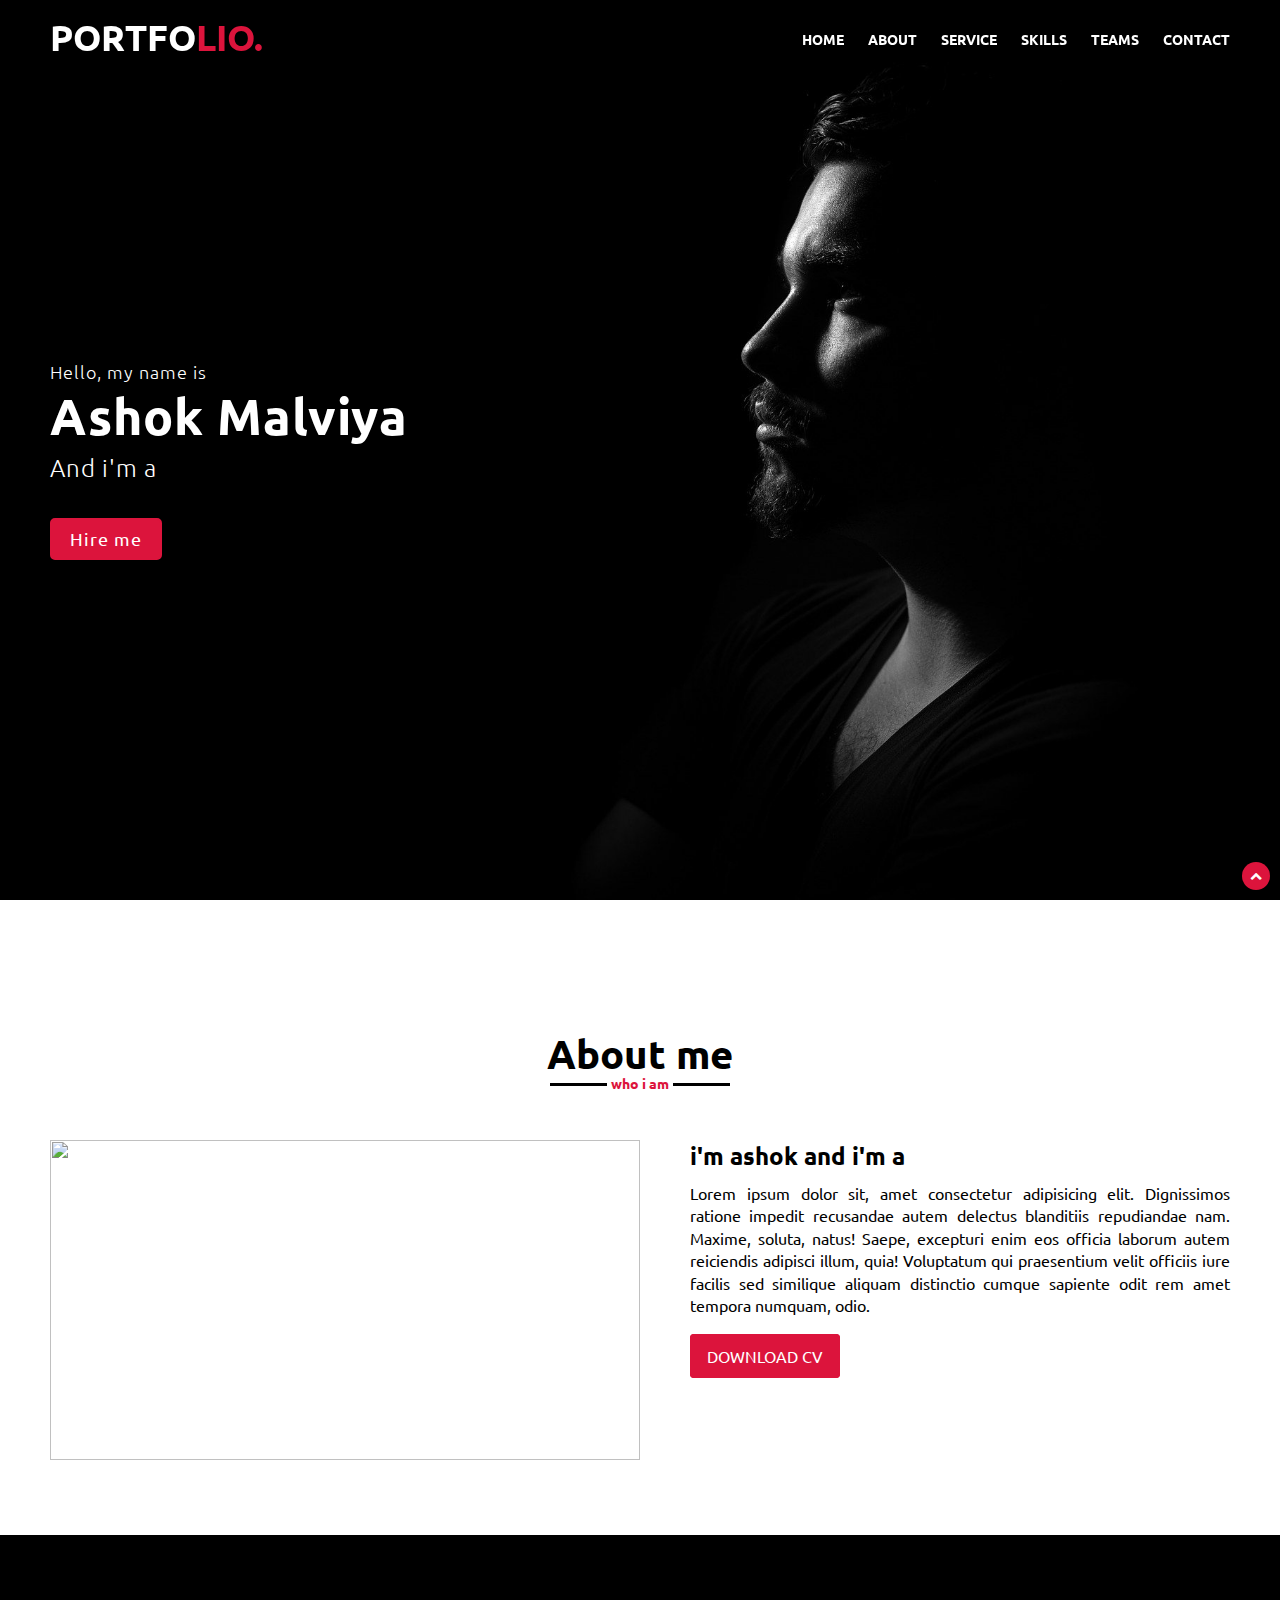
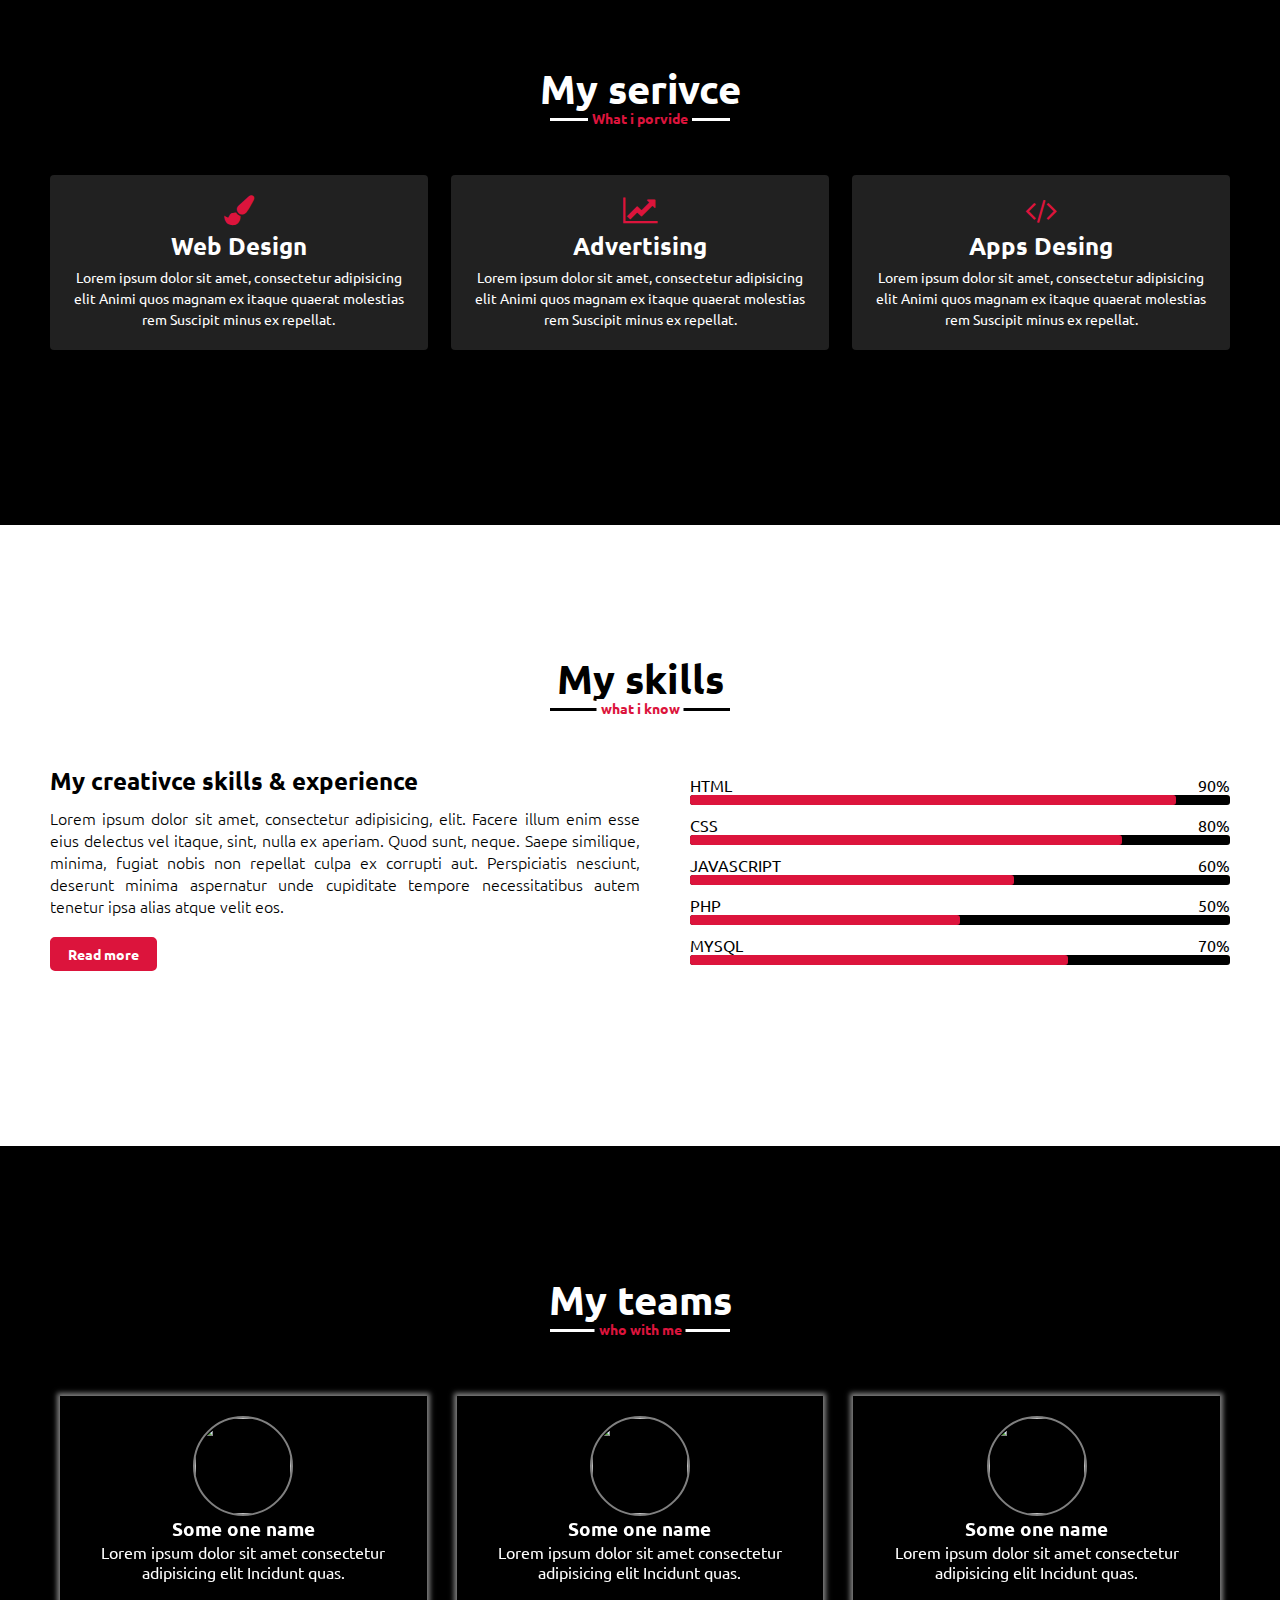
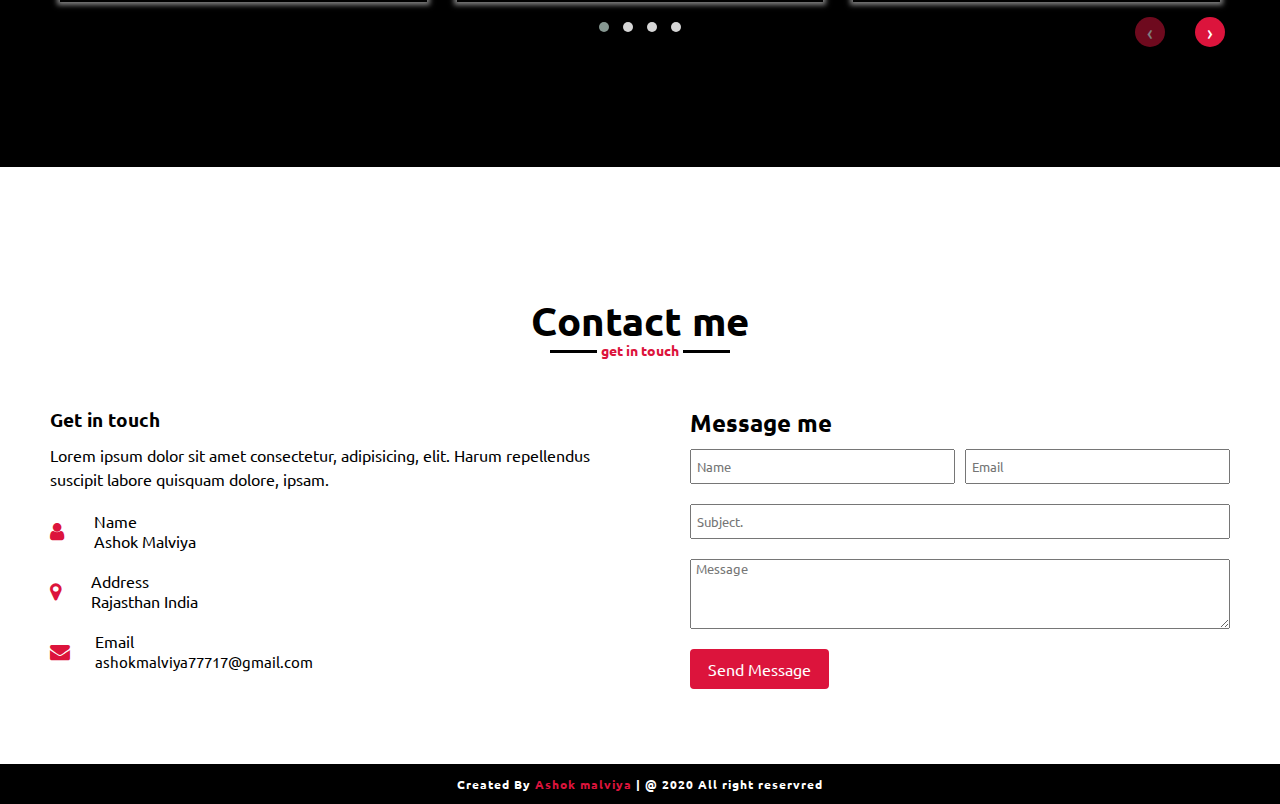
==== commit a852ba59: "My resume" ====
--- a/Portfolio/index.html
+++ b/Portfolio/index.html
@@ -149,8 +149,10 @@
 			<div class="text animate__animated animate__fadeIn">
 		    <h3>Hello, my name is</h3>
 			<h1 class="animate__animated animate__bounceIn">Ashok Malviya</h1>
-			<p>And i'm a <span class="typea"></span></p>
-			<a href="" class="hire-me">Hire me</a>
+			<p>And i'm a
+       <div><span class="typea"></span> </div>
+      </p>
+			<a href="#contact" class="hire-me">Hire me</a>
 			</div>
 			
 		</div>
@@ -174,7 +176,9 @@
 		<div class="coloum right">
 		
          <div class="content">
-         	<h2>i'm ashok and i'm a <span class="typeb"></span></h2>
+         	<h2>i'm ashok and i'm a <div class="type js">
+            <span class="typeb"></span>
+          </div></h2>
          	<p>Lorem ipsum dolor sit, amet consectetur adipisicing elit. Dignissimos ratione impedit recusandae autem delectus blanditiis repudiandae nam. Maxime, soluta, natus! Saepe, excepturi enim eos officia laborum autem reiciendis adipisci illum, quia! Voluptatum qui praesentium velit officiis iure facilis sed similique aliquam distinctio cumque sapiente odit rem amet tempora numquam, odio.</p>
          	<a href="Resume.pdf" class="btn_cv" target="_blank">Download CV</a>
          </div>
@@ -194,7 +198,7 @@
      <div class="row">
      	<div class="card">
      		<div class="box">
-     			<a href=""><i class="fa fa-paint-brush " ></i></a>
+   <i class="fa fa-paint-brush" id="fa-paint-brush"></i>
      			<h2 class="head-text">Web Design</h2>
      			<p>Lorem ipsum dolor sit amet, consectetur adipisicing elit Animi quos magnam ex itaque quaerat molestias rem Suscipit minus ex repellat.</p>
      		</div>
@@ -202,7 +206,7 @@
 
      	    	<div class="card">
      		<div class="box">
-     			<a href=""><i class="fa fa-line-chart" aria-hidden="true"></i></a>
+     			<i class="fa fa-line-chart" aria-hidden="true" id="fa-line-chart"></i>
      			<h2 class="head-text">Advertising</h2>
      			<p>Lorem ipsum dolor sit amet, consectetur adipisicing elit Animi quos magnam ex itaque quaerat molestias rem Suscipit minus ex repellat. </p>
      		</div>
@@ -210,7 +214,7 @@
 
      	    	<div class="card">
      		<div class="box">
-     			<a href=""><i class="fa fa-code" aria-hidden="true"></i></a>
+ <i class="fa fa-code" aria-hidden="true" id="fa-code"></i>
      			<h2 class="head-text">Apps Desing</h2>
      			<p>Lorem ipsum dolor sit amet, consectetur adipisicing elit Animi quos magnam ex itaque quaerat molestias rem Suscipit minus ex repellat. </p>
      		</div>
@@ -232,7 +236,7 @@
 	<div class="content">
 		<h2>My creativce skills & experience</h2>
 		<p>Lorem ipsum dolor sit amet, consectetur adipisicing, elit. Facere illum enim esse eius delectus vel itaque, sint, nulla ex aperiam. Quod sunt, neque. Saepe similique, minima, fugiat nobis non repellat culpa ex corrupti aut. Perspiciatis nesciunt, deserunt minima aspernatur unde cupiditate tempore necessitatibus autem tenetur ipsa alias atque velit eos.</p>
-		<a href="">Read more</a>
+		<button>Read more</button>
 	</div>
 		</div>
 
@@ -430,51 +434,7 @@
 </section> 
 
 
-<!-- 
-<section class="team" id="team">
-
-	<div class="wrapper">
-		<div class="title">
-			<h1 class="">My teams</h1>
-		</div>
-		      <div class="row">
-
-				<div class="card">
-				<div class="box">
-					<figure>
-						<img src="https://images.unsplash.com/photo-1564564321837-a57b7070ac4f?ixid=MXwxMjA3fDB8MHxzZWFyY2h8OHx8bWFufGVufDB8fDB8&ixlib=rb-1.2.1&auto=format&fit=crop&w=400&q=60">
-					</figure>
-					<h2>someone name</h2>
-					<p>Lorem ipsum dolor sit amet consectetur adipisicing elit. Veritatis, vel?</p>
-				</div>
-			</div>
-
-				<div class="card">
-				<div class="box">
-					<figure>
-						<img src="https://images.unsplash.com/photo-1564564321837-a57b7070ac4f?ixid=MXwxMjA3fDB8MHxzZWFyY2h8OHx8bWFufGVufDB8fDB8&ixlib=rb-1.2.1&auto=format&fit=crop&w=400&q=60">
-					</figure>
-					<h2>someone name</h2>
-					<p>Lorem ipsum dolor sit amet consectetur adipisicing elit. Veritatis, vel?</p>
-				</div>
-			</div>
-
-			<div class="card">
-				<div class="box">
-					<figure>
-						<img src="https://images.unsplash.com/photo-1564564321837-a57b7070ac4f?ixid=MXwxMjA3fDB8MHxzZWFyY2h8OHx8bWFufGVufDB8fDB8&ixlib=rb-1.2.1&auto=format&fit=crop&w=400&q=60">
-					</figure>
-					<h2>someone name</h2>
-					<p>Lorem ipsum dolor sit amet consectetur adipisicing elit. Veritatis, vel?</p>
-				</div>
-			</div>
-
-		</div>
-	</div>
-</section> -->
-
-
-<!-- contact section start ------------------------------------------->
+<!-- contact section start ------------------------------->
 
 <section class="contact" id="contact">
 	<div class="wrapper">
@@ -488,7 +448,8 @@
 					<p>Lorem ipsum dolor sit amet consectetur, adipisicing, elit. Harum repellendus suscipit labore quisquam dolore, ipsam.</p>
 
 					<div class="info">
-				<a href=""><i class="fa fa-user" aria-hidden="true"></i></a>
+				<a href="#fa-user"><i class="fa fa-user" aria-hidden="true"
+          id="fa-user"></i></a>
 				 <div class="contact_name">
 		           			<p>Name</p>
 						    <p>Ashok malviya</p>
@@ -496,7 +457,7 @@
 					</div>
 
 					<div class="info">
-		  <a href="" class="contant_icon"><i class="fa fa-map-marker" ></i></a>
+		  <a href="#fa-map-marker" class="contant_icon"><i class="fa fa-map-marker" id="fa-map-marker" ></i></a>
 		           <div class="contact_name">
 		           		<p>address</p>
 						<p>Rajasthan india</p>
@@ -504,7 +465,7 @@
 					</div>
 
 					<div class="info">
-				<a href=""><i class="fa fa-envelope" aria-hidden="true"></i></a>
+				<a href="#fa-envelope"><i class="fa fa-envelope" id="fa-envelope"></i></a>
 				<div class="contact_name email">
 		           		<p>Email</p>
 						<p><a href="mailto:ashokmalviya77717@gmail.com">
@@ -522,8 +483,8 @@
 			<input type="email" name="" placeholder="Email">
 		</div>
 		<input type="text" name="" placeholder="Subject.">
-		<textarea name="" placeholder="Message"></textarea>
-				<a href="">Send Message</a>	
+		<textarea name="subject" placeholder="Message"></textarea>
+				<a href="#">Send Message</a>	
 				
 			</div>
 		</div>
--- a/Portfolio/style.css
+++ b/Portfolio/style.css
@@ -22,7 +22,7 @@
 	height: 100vh;
 	background: url('images/man.png') no-repeat ;
 	background-size: cover;
-	background-position: right;
+	background-position: bottom;
 	z-index: 1;
 
 }
@@ -151,25 +151,29 @@
    .head-sec .text p{
   	font-size: 24px;
   	letter-spacing: 1px;
-  	margin-bottom: 20px;
+  	margin-bottom: 10px;
   	font-weight: 100;
-    white-space: nowrap;
+  
   }
 
    .typea{
     color: crimson;
     transition: all  0.5s linear;
     position: relative;
-    white-space: nowrap;
+    font-size: 26px;
 
   }
+  span.typed-cursor {
+    font-size: 30px;
+    color: crimson;
+}
 
   .typeb{
     color: crimson;
     transition: all  0.5s linear;
     position: relative;
-    white-space: nowrap;
-    font-size: 18px;
+    font-size: 26px;
+    font-weight: 500;
 
   }
 
@@ -224,6 +228,7 @@
   	border-radius: 5px;
   	border: 2px solid crimson;
   	transition: all 0.3s linear;
+    margin-top: 25px;
  
   } 
 
@@ -396,10 +401,11 @@
 	padding: 20px;
 	background-color:#212121;
 	transition: all 0.2s linear;
-}
-
-
-.service .row .card .box a{
+  text-align: center;
+}
+
+
+.service .row .card .box i{
 	text-align: center;
 	font-size: 30px;
 	display: block;
@@ -429,12 +435,14 @@
 
 }
 
-.service .row .card:hover .box a ,.service .row .card:hover .box h2,
+.service .row .card:hover .box i ,.service .row .card:hover .box h2,
 .service .row .card:hover .box p{
 
 	color:white;
 	
 }
+
+
 
 /* skills section styling ----------------------------------------------------*/
 
@@ -469,7 +477,7 @@
 
 }
 
-.skills .row .left .content a {
+.skills .row .left .content button {
     text-decoration: none;
     padding: 6px 16px;
     background: crimson;
@@ -477,10 +485,16 @@
     border-radius: 5px;
     display:inline-block;
     color: white;
+    font-size: 14px;
+    font-weight: 600;
     transition: all 0.3s linear;
 }
-
-.skills .row .left .content a:hover{
+.skills .row .left .content button:focus {
+   
+    outline: none;
+}
+
+.skills .row .left .content button:hover{
 	background-color: transparent;
 	color: crimson;
 	transition: all 0.3s linear;
@@ -845,7 +859,7 @@
   .baricon{
  	position: absolute;
  	background-color: white;
- 	width: 30px;
+ 	width: 24px;
  	height: 2px;
  	z-index: 2;
  	display: none;
@@ -893,21 +907,21 @@
 
 @media  (max-width: 991px){
    .navbar-menu .menu {
-      left: -100%;
      transition: all 0.3s linear;
 	display:flex;
 	flex-direction: column;
     position: absolute;
     top: 100%;
+    right: -100%;
     justify-content: flex-start;
-    left:-100%;
-    transform: translateX(-50%);
-    background:#190b0b;
-    width: 100%;
+    background:white;
+    width: 40%;
     height: auto;
     transition: all 0.5s linear;
     cursor: pointer;
     transition: all 0.3s linear;
+    clip-path: polygon(30% 0, 69% 0, 100% 0, 100% 70%, 100% 100%, 16% 100%, 0 78%, 0 0);
+
 
 
 }
@@ -918,7 +932,6 @@
 	transition: all 0.3s linear;
 	width: 100%;
 	text-align: center;
-	  border-bottom: 1px solid white;
 }
 .navbar-menu .menu li:first-child a
 {
@@ -931,7 +944,7 @@
    border: none !important;
 }
 .check:checked ~ .menu {
-    left:50%;
+    right: 0;
     transition: all 0.3s linear;
     
 
@@ -966,6 +979,54 @@
 
 
  /* responsive media query */
+
+@media (max-width: 480px) {
+  .typea {
+    
+    white-space: normal !important;
+    font-size: 20px !important  ;
+
+}
+.head-sec .text p{
+  margin-bottom: 0 !important ;
+}
+.typeb {
+    
+    white-space: normal !important;
+    font-size: 20px !important  ;
+
+}
+span.typed-cursor{
+  font-size: 20px !important;
+}
+
+}
+
+
+@media  (max-width: 991px) {
+  
+  .head-sec .text h3 {
+    font-size: 20px !important ;
+}
+.head-sec .text h1 {
+    font-size: 36px !important ;
+}
+.head-sec .text p {
+    font-size: 20px !important ;
+}
+.head-sec .text a {
+    font-size: 13px !important ;
+    padding: 10px 20px !important;
+    font-size: 16px !important ;
+}
+
+
+
+
+}
+
+
+
 
 @media (max-width: 320px) {
 
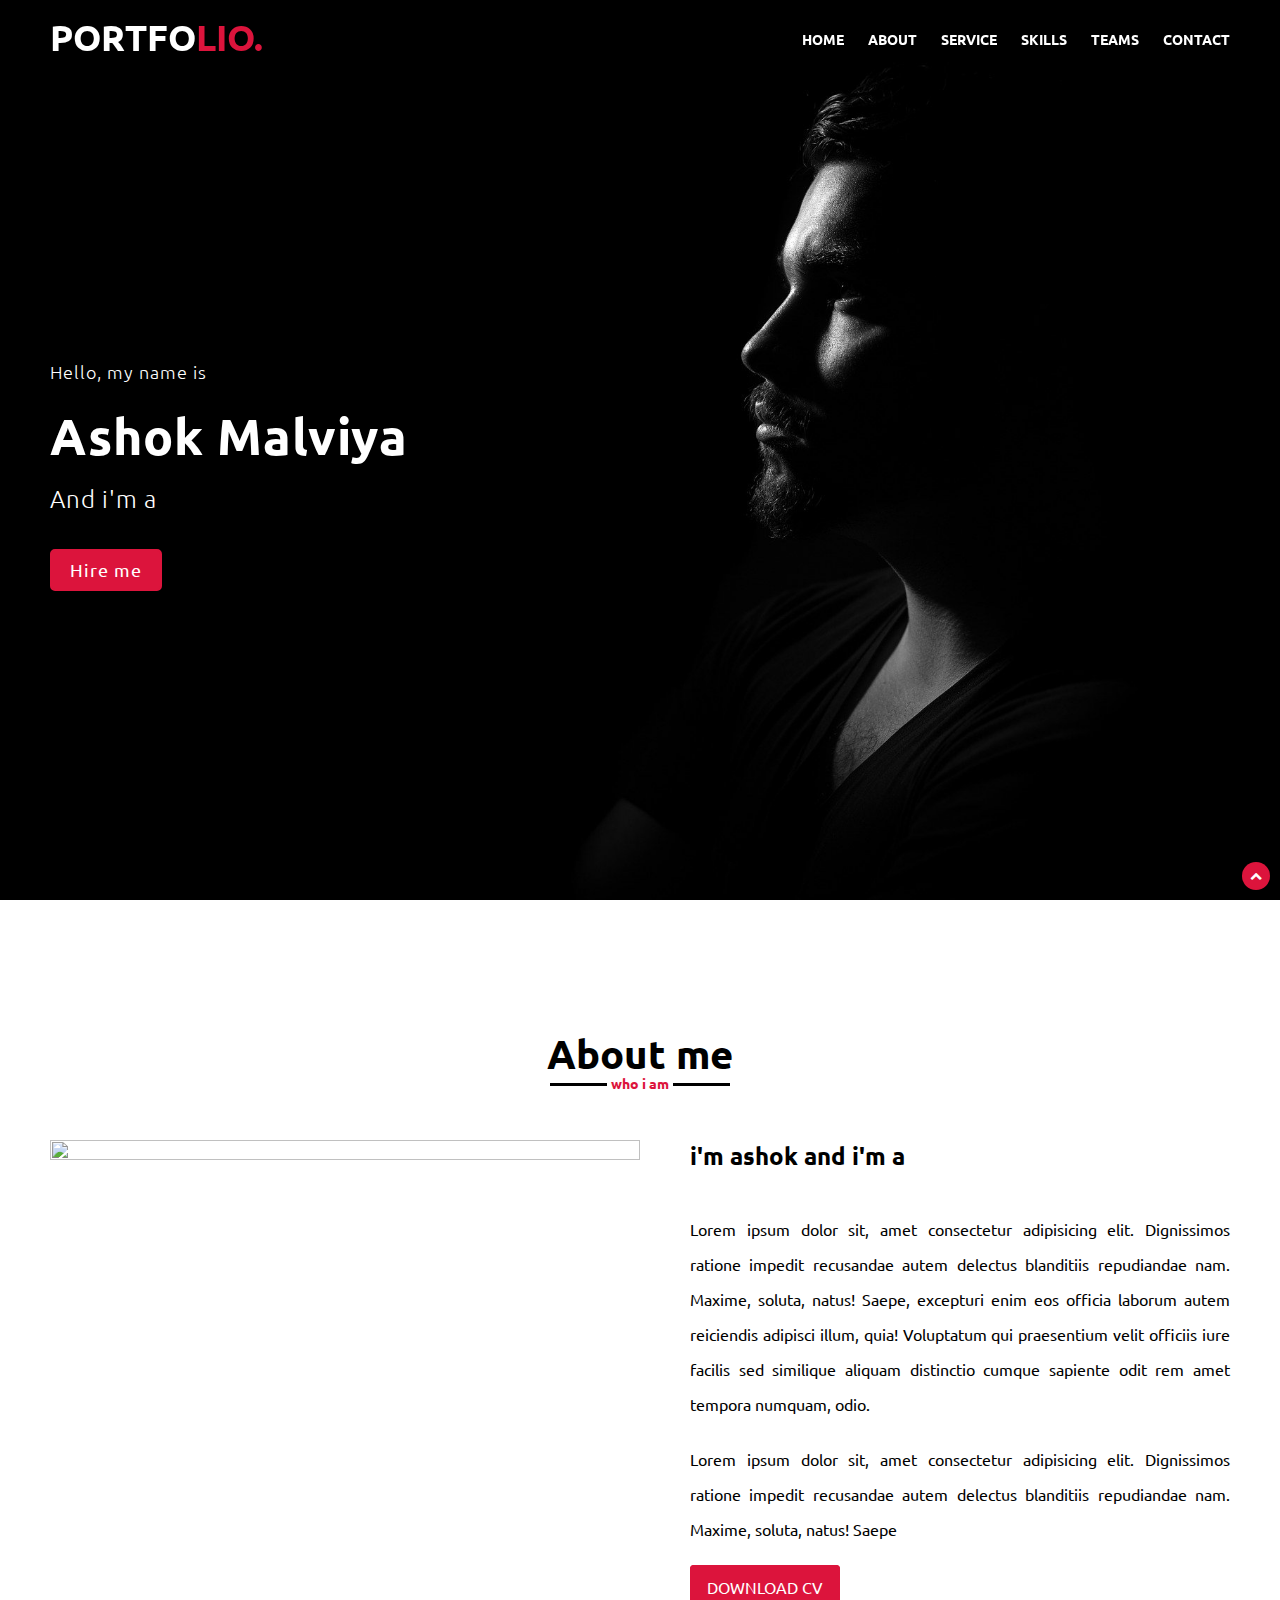
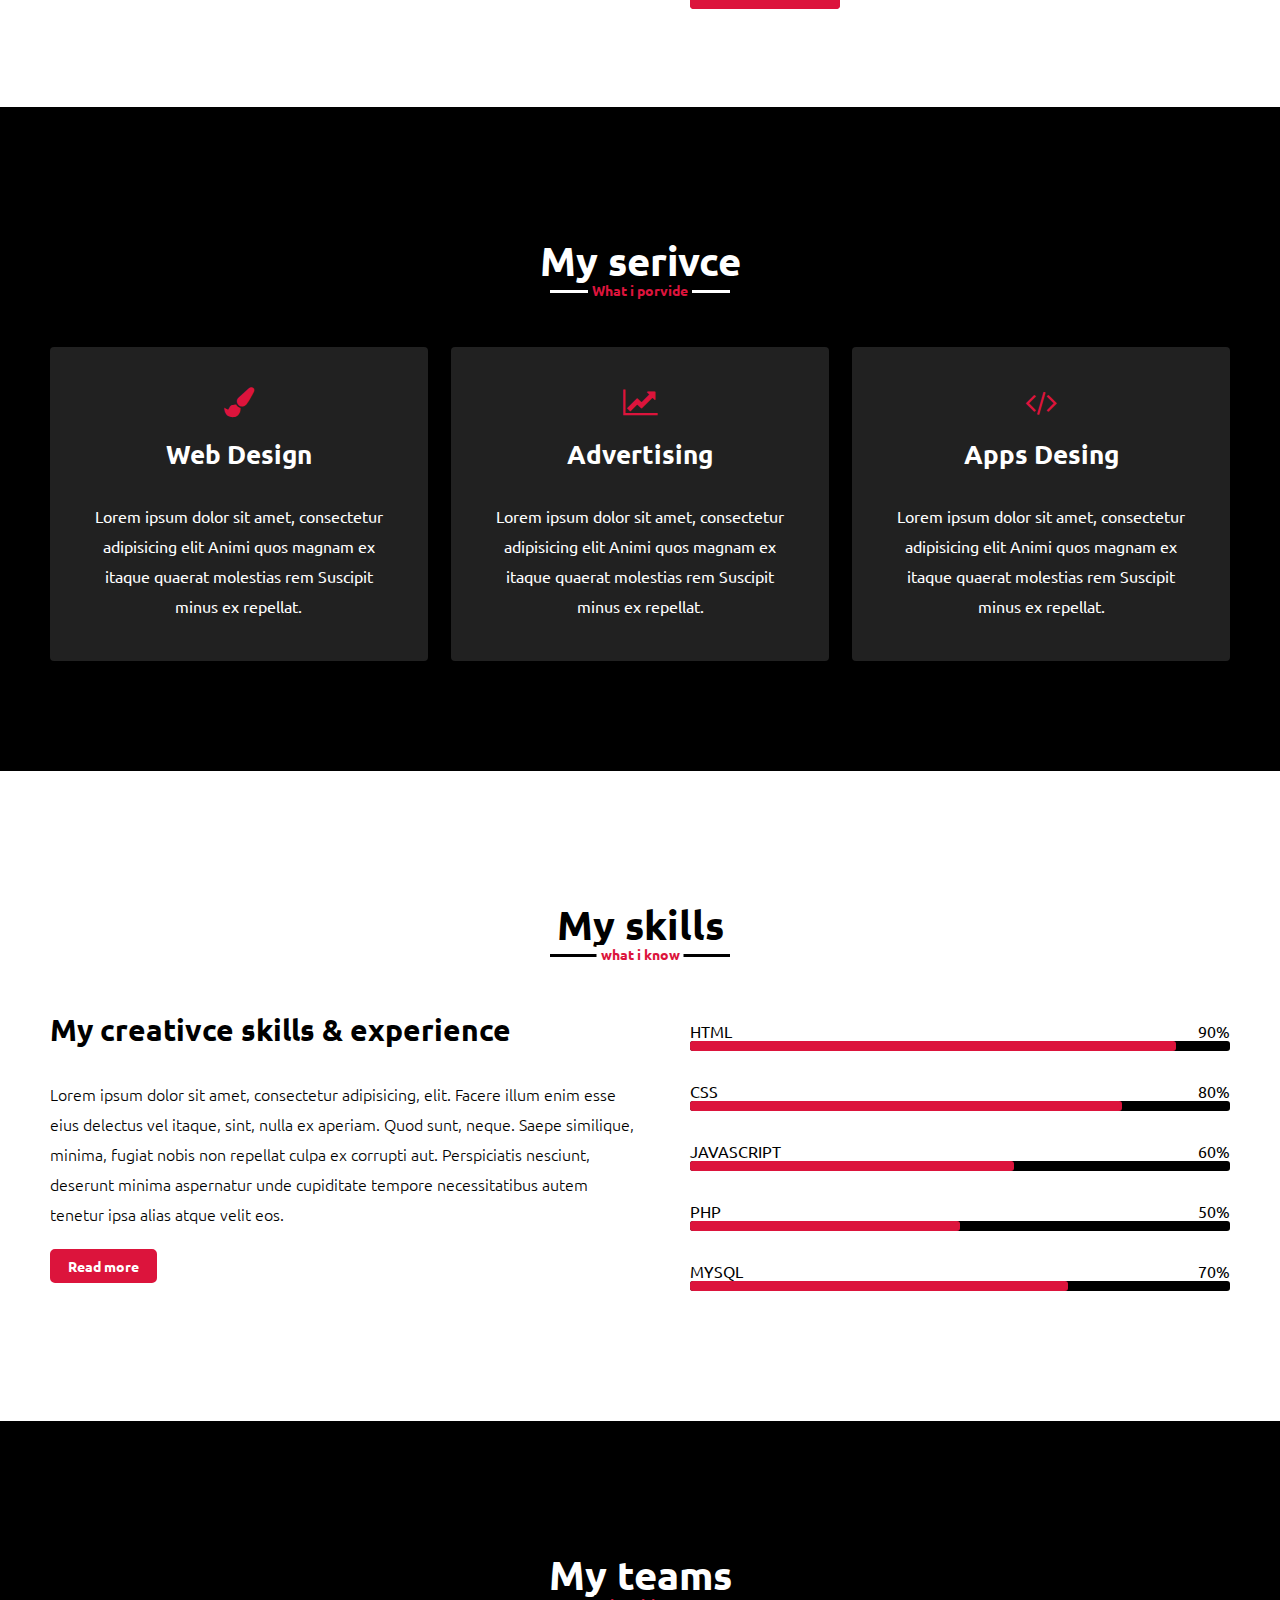
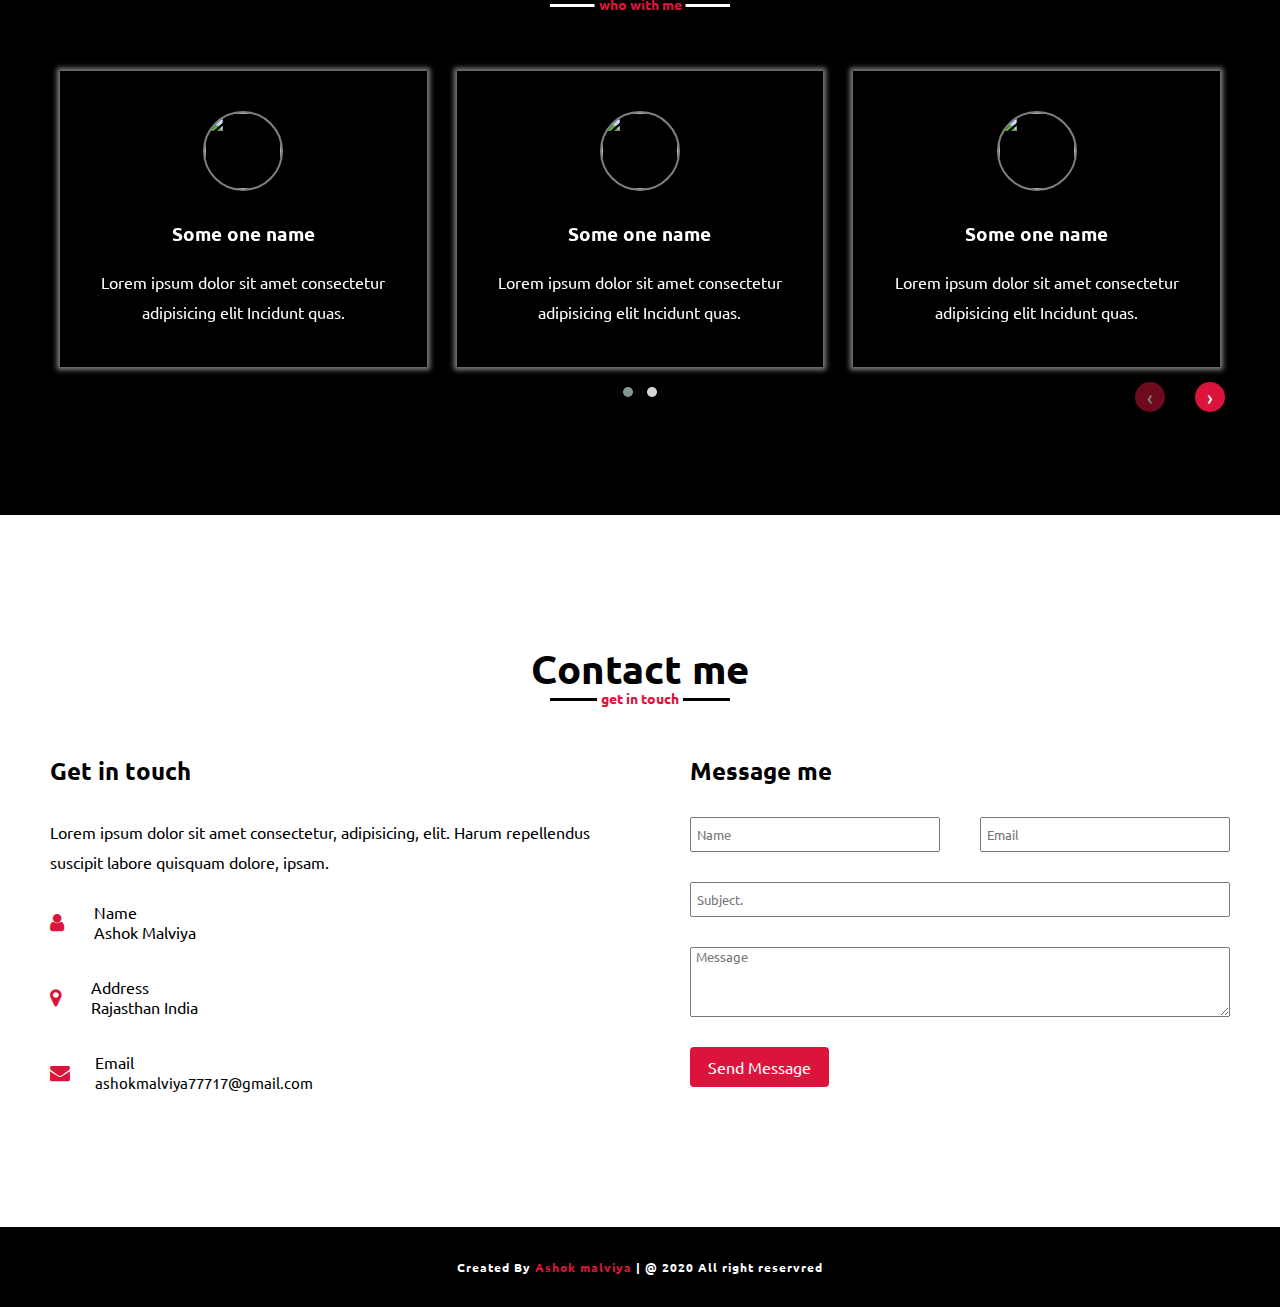
==== commit 062e1192: "Updated" ====
--- a/Portfolio/index.html
+++ b/Portfolio/index.html
@@ -60,12 +60,13 @@
         0:{
             items:1,
             nav:true
-        },
-        768:{
-            items:3,
+        }
+        ,
+        767:{
+            items:2,
             nav:true
         },
-        1000:{
+        1200:{
             items:3,
             nav:true,
             loop:false
@@ -169,7 +170,7 @@
 	<div class="row">
 		<div class="coloum left">
 		<figure>
-		<img src="https://images.unsplash.com/photo-1560241804-02b7b1bc9d55?ixid=MXwxMjA3fDB8MHxzZWFyY2h8MTF8fG1hbnxlbnwwfHwwfA%3D%3D&ixlib=rb-1.2.1&auto=format&fit=crop&w=400&q=60">
+		<img src="https://images.unsplash.com/photo-1564564321837-a57b7070ac4f?ixid=MnwxMjA3fDB8MHxzZWFyY2h8NXx8bWFufGVufDB8fDB8fA%3D%3D&ixlib=rb-1.2.1&auto=format&fit=crop&w=500&q=60">
 		</figure>
 		</div>
 
@@ -180,6 +181,7 @@
             <span class="typeb"></span>
           </div></h2>
          	<p>Lorem ipsum dolor sit, amet consectetur adipisicing elit. Dignissimos ratione impedit recusandae autem delectus blanditiis repudiandae nam. Maxime, soluta, natus! Saepe, excepturi enim eos officia laborum autem reiciendis adipisci illum, quia! Voluptatum qui praesentium velit officiis iure facilis sed similique aliquam distinctio cumque sapiente odit rem amet tempora numquam, odio.</p>
+         	<p class="text">Lorem ipsum dolor sit, amet consectetur adipisicing elit. Dignissimos ratione impedit recusandae autem delectus blanditiis repudiandae nam. Maxime, soluta, natus! Saepe</p>
          	<a href="Resume.pdf" class="btn_cv" target="_blank">Download CV</a>
          </div>
 		</div>
@@ -292,34 +294,46 @@
 		</div>
 
 	<div class="owl-carousel owl-theme">
+    
+   
     <div class="item">
-    	<div class="team-box">
+    	 <div class="team-box">
     		<figure>
-    		<img src="https://images.pexels.com/photos/2659177/pexels-photo-2659177.jpeg?auto=compress&cs=tinysrgb&dpr=1&w=500">
+    		<img src="https://images.unsplash.com/photo-1583195764036-6dc248ac07d9?ixid=MnwxMjA3fDB8MHxzZWFyY2h8MTN8fG1hbnxlbnwwfHwwfHw%3D&ixlib=rb-1.2.1&auto=format&fit=crop&w=500&q=60">
     	</figure>
     	<div class="team-content">
     		<h3>Some one name</h3>
     		<p>Lorem ipsum dolor sit amet consectetur adipisicing elit Incidunt quas.</p>
     	</div>
     	</div>
-    	
+    </div>
+    <div class="item">
+    	 <div class="team-box">
+    		<figure>
+    		<img src="https://images.unsplash.com/photo-1564564321837-a57b7070ac4f?ixid=MnwxMjA3fDB8MHxzZWFyY2h8NXx8bWFufGVufDB8fDB8fA%3D%3D&ixlib=rb-1.2.1&auto=format&fit=crop&w=500&q=60">
+    	</figure>
+    	<div class="team-content">
+    		<h3>Some one name</h3>
+    		<p>Lorem ipsum dolor sit amet consectetur adipisicing elit Incidunt quas.</p>
+    	</div>
+    	</div>
     </div>
     <div class="item">
     	<div class="team-box">
     		<figure>
-    		<img src="https://images.pexels.com/photos/2659177/pexels-photo-2659177.jpeg?auto=compress&cs=tinysrgb&dpr=1&w=500">
+    		<img src="https://images.unsplash.com/photo-1600486913747-55e5470d6f40?ixid=MnwxMjA3fDB8MHxzZWFyY2h8MjN8fG1hbnxlbnwwfHwwfHw%3D&ixlib=rb-1.2.1&auto=format&fit=crop&w=500&q=60">
     	</figure>
     	<div class="team-content">
     		<h3>Some one name</h3>
     		<p>Lorem ipsum dolor sit amet consectetur adipisicing elit Incidunt quas.</p>
     	</div>
     	</div>
-    	
     </div>
+
     <div class="item">
     	<div class="team-box">
     		<figure>
-    		<img src="https://images.pexels.com/photos/2659177/pexels-photo-2659177.jpeg?auto=compress&cs=tinysrgb&dpr=1&w=500">
+    		<img src="https://images.unsplash.com/photo-1463453091185-61582044d556?ixid=MnwxMjA3fDB8MHxzZWFyY2h8MjJ8fG1hbnxlbnwwfHwwfHw%3D&ixlib=rb-1.2.1&auto=format&fit=crop&w=500&q=60">
     	</figure>
     	<div class="team-content">
     		<h3>Some one name</h3>
@@ -327,98 +341,12 @@
     	</div>
     	</div>
     </div>
-    <div class="item">
-                  <div class="team-box">
-    		<figure>
-    		<img src="https://images.pexels.com/photos/2659177/pexels-photo-2659177.jpeg?auto=compress&cs=tinysrgb&dpr=1&w=500">
-    	</figure>
-    	<div class="team-content">
-    		<h3>Some one name</h3>
-    		<p>Lorem ipsum dolor sit amet consectetur adipisicing elit Incidunt quas.</p>
-    	</div>
-    	</div>
-   </div>
-    <div class="item">
-    	 <div class="team-box">
-    		<figure>
-    		<img src="https://images.pexels.com/photos/2659177/pexels-photo-2659177.jpeg?auto=compress&cs=tinysrgb&dpr=1&w=500">
-    	</figure>
-    	<div class="team-content">
-    		<h3>Some one name</h3>
-    		<p>Lorem ipsum dolor sit amet consectetur adipisicing elit Incidunt quas.</p>
-    	</div>
-    	</div>
-    </div>
-    <div class="item">
-    	 <div class="team-box">
-    		<figure>
-    		<img src="https://images.pexels.com/photos/2659177/pexels-photo-2659177.jpeg?auto=compress&cs=tinysrgb&dpr=1&w=500">
-    	</figure>
-    	<div class="team-content">
-    		<h3>Some one name</h3>
-    		<p>Lorem ipsum dolor sit amet consectetur adipisicing elit Incidunt quas.</p>
-    	</div>
-    	</div>
-    </div>
-    <div class="item">
-    	 <div class="team-box">
-    		<figure>
-    		<img src="https://images.pexels.com/photos/2659177/pexels-photo-2659177.jpeg?auto=compress&cs=tinysrgb&dpr=1&w=500">
-    	</figure>
-    	<div class="team-content">
-    		<h3>Some one name</h3>
-    		<p>Lorem ipsum dolor sit amet consectetur adipisicing elit Incidunt quas.</p>
-    	</div>
-    	</div>
-    </div>
-    <div class="item">
-    	 <div class="team-box">
-    		<figure>
-    		<img src="https://images.pexels.com/photos/2659177/pexels-photo-2659177.jpeg?auto=compress&cs=tinysrgb&dpr=1&w=500">
-    	</figure>
-    	<div class="team-content">
-    		<h3>Some one name</h3>
-    		<p>Lorem ipsum dolor sit amet consectetur adipisicing elit Incidunt quas.</p>
-    	</div>
-    	</div>
-    </div>
+   
+   
     <div class="item">
     	<div class="team-box">
     		<figure>
-    		<img src="https://images.pexels.com/photos/2659177/pexels-photo-2659177.jpeg?auto=compress&cs=tinysrgb&dpr=1&w=500">
-    	</figure>
-    	<div class="team-content">
-    		<h3>Some one name</h3>
-    		<p>Lorem ipsum dolor sit amet consectetur adipisicing elit Incidunt quas.</p>
-    	</div>
-    	</div>
-    </div>
-    <div class="item">
-    	<div class="team-box">
-    		<figure>
-    		<img src="https://images.pexels.com/photos/2659177/pexels-photo-2659177.jpeg?auto=compress&cs=tinysrgb&dpr=1&w=500">
-    	</figure>
-    	<div class="team-content">
-    		<h3>Some one name</h3>
-    		<p>Lorem ipsum dolor sit amet consectetur adipisicing elit Incidunt quas.</p>
-    	</div>
-    	</div>
-    </div>
-    <div class="item">
-    	<div class="team-box">
-    		<figure>
-    		<img src="https://images.pexels.com/photos/2659177/pexels-photo-2659177.jpeg?auto=compress&cs=tinysrgb&dpr=1&w=500">
-    	</figure>
-    	<div class="team-content">
-    		<h3>Some one name</h3>
-    		<p>Lorem ipsum dolor sit amet consectetur adipisicing elit Incidunt quas.</p>
-    	</div>
-    	</div>
-    </div>
-    <div class="item">
-    	<div class="team-box">
-    		<figure>
-    		<img src="https://images.pexels.com/photos/2659177/pexels-photo-2659177.jpeg?auto=compress&cs=tinysrgb&dpr=1&w=500">
+    		<img src="https://images.unsplash.com/photo-1570295999919-56ceb5ecca61?ixid=MnwxMjA3fDB8MHxzZWFyY2h8MjR8fG1hbnxlbnwwfHwwfHw%3D&ixlib=rb-1.2.1&auto=format&fit=crop&w=500&q=60">
     	</figure>
     	<div class="team-content">
     		<h3>Some one name</h3>
--- a/Portfolio/style.css
+++ b/Portfolio/style.css
@@ -6,14 +6,10 @@
 	box-sizing: border-box;
 	font-family: 'Ubuntu', sans-serif;
 }
-html{
+body, html{
   scroll-behavior: smooth;
   -webkit-scroll-behavior: smooth;
-}
-
-
-body{
-	position: relative;
+  overflow-x: hidden !important ;
 }
 
 header{
@@ -139,13 +135,14 @@
   	font-size: 18px;
   	letter-spacing: 1px;
   	font-weight: 100;
+    margin-bottom: 20px;
  
   }
 
    .head-sec .text h1{
   	font-size: 50px;
   	letter-spacing: 1px;
-  	margin-bottom: 4px;
+  	margin-bottom: 15px;
   }
 
    .head-sec .text p{
@@ -242,13 +239,13 @@
   /* same styling -------------------------------------------*/
   
   .about, .service ,.skills , .team ,.contact{
-  	padding: 75px 50px 75px 50px;
+  	padding: 75px 50px 110px 50px;
   }
  .service , .skills  {
-   padding-bottom: 175px!important;
+   padding-bottom:110px;
   }
   .team {
-   padding-bottom: 127px!important;
+   padding-bottom: 110px!important;
   }
 
   /* about  section styling ------------------------------*/
@@ -315,8 +312,6 @@
 
 .about .row .left figure{
 	width:100%;
-	height: 320px;
-
 }
 
 .about .row .left figure img{
@@ -339,10 +334,16 @@
 	
 }
 
-.about .row .right .content p {
+.about .row .right .content h2 + p {
     text-align: justify;
-    line-height: 1.4;
-    margin-bottom: 30px;
+    line-height:35px;
+    margin-bottom:20px;
+    margin-top: 40px;
+}
+.about .row .right .content  p.text{
+    text-align: justify;
+    line-height:35px;
+    margin-bottom:30px;
 }
 
 .about .row .right .content a.btn_cv {
@@ -398,7 +399,7 @@
 }
 
 .service .row .card .box{
-	padding: 20px;
+	padding:40px;
 	background-color:#212121;
 	transition: all 0.2s linear;
   text-align: center;
@@ -410,20 +411,20 @@
 	font-size: 30px;
 	display: block;
 	color: crimson;
-	margin-bottom: 5px;
+	margin-bottom: 20px;
 }
 
 .service .row .card .box h2{
 	text-align: center;
-	font-size: 24px;
-	margin-bottom: 5px;
+	font-size: 26px;
+	margin-bottom:30px;
 	
 }
 
 .service .row .card .box p{
 	text-align:center;
-	font-size: 14px;
-	line-height: 1.5;
+	font-size: 16px;
+    line-height: 30px
 	
 }
 
@@ -467,11 +468,12 @@
 }
 
 .skills .row .left .content h2{
-       margin-bottom: 10px;
+       margin-bottom: 30px;
+       font-size: 30px;
 }
 
 .skills .row .left .content p{
-       text-align: justify;
+       line-height: 30px;
        margin-bottom: 20px;
        font-weight: 100;
 
@@ -511,6 +513,7 @@
 	align-items: center;
 	justify-content: space-between;
 	position: relative;
+    margin-bottom: 20px;
 }
 
 .skills .row .right .skill_bar .bar span{
@@ -580,7 +583,7 @@
      background-color: white;
 }
 
-.owl-carousel .item{
+.team  .owl-carousel .item{
 	background:black;
 	box-shadow: 0 0 5px 3px rgba(255, 255, 255, 0.5);
 	height: auto;
@@ -588,11 +591,11 @@
 	margin: 10px;
 }
 
-.owl-carousel.owl-loaded 
+.team  .owl-carousel.owl-loaded 
 	{
 		z-index: 0;
 	}
-.owl-dot:focus {
+.team  .owl-dot:focus {
 	outline: none !important;
 	border: none !important;
 }
@@ -602,29 +605,36 @@
 	background: none !important;
 }
 
-.team-box {
+.team  .team-box {
 	display: flex;
 	flex-direction: column;
 	align-items: center;
-	padding: 20px;
-
-}
-
-.team-box figure{
-	width: 100px;
-	height: 100px;
+	padding: 40px;
+
+}
+
+.team  .team-box figure{
+    width: 80px;
+    height: 80px;
 	border-radius: 50%;
 	border: 2px solid rgba(255, 255, 255, 0.5);
-}
-.team-box figure img{
+    margin-bottom: 30px;
+}
+.team  .team-box figure img{
 	width: 100%;
 	height: 100%;
 	border-radius: 50%;
 	object-fit: cover;
 }
 
-.team-content p , .team-content h3 {
-	text-align: center;
+
+.team .team-content p {
+    text-align: center;
+    line-height: 30px;
+}
+.team .team-content h3 {
+    text-align: center;
+    margin-bottom: 20px;
 }
 
 .owl-nav{
@@ -685,17 +695,19 @@
 }
 
 .contact .wrapper .row .left .content h3{
-	margin-bottom: 10px;
+	margin-bottom: 30px;
+    font-size: 24px;
 }
 
 .contact .wrapper .row .left .content > p{
 	margin-bottom:10px;
-	line-height: 1.5;
+    line-height: 30px;
 }
 
 .contact .wrapper .row .left .content .info{
 	display: flex;
 	align-items: center;
+    margin:15px 0;
 
 
 }
@@ -742,7 +754,8 @@
 }
 
 .contact .wrapper .row .right h2{
-	margin-bottom: 10px;
+	margin-bottom:30px;
+    font-size: 24px;
 }
 
 .contact .wrapper .row .right .input_group{
@@ -764,7 +777,11 @@
 	margin-right: 10px;
 	height: 35px;
 	padding-left: 5px;
-
+    margin-bottom: 30px;
+
+}
+.contact .wrapper .row .right .input_group input[type="email"]{
+    margin-left: 30px;
 }
 
 .contact .wrapper .row .right .input_group input:nth-child(2){
@@ -774,7 +791,7 @@
 .contact .wrapper .row .right input , textarea{
 	width: 100%;
     display: block;
-    margin-bottom: 20px;
+    margin-bottom: 30px;
     height: 35px;
     padding-left: 5px;
 }
@@ -804,7 +821,7 @@
 
 footer{
 	width: 100%;
-	height: 40px;
+	height:80px;
 	background: black;
 	display: flex !important;
 	align-items: center;
@@ -920,19 +937,18 @@
     transition: all 0.5s linear;
     cursor: pointer;
     transition: all 0.3s linear;
-    clip-path: polygon(30% 0, 69% 0, 100% 0, 100% 70%, 100% 100%, 16% 100%, 0 78%, 0 0);
-
-
-
+    box-shadow: 0 5px 25px 0 rgb(0 0 0 / 20%);
+    
 }
 
 .navbar-menu .menu li a{
-	padding: 20px 0 20px 0;
 	color:crimson !important;
 	transition: all 0.3s linear;
 	width: 100%;
-	text-align: center;
-}
+    padding:18px;
+
+}
+
 .navbar-menu .menu li:first-child a
 {
 	border-top: 1px solid white;
@@ -963,12 +979,11 @@
   
 }
 
-
 .check:checked +  .baricon::after {
    transform: translateY(0);
    transform: rotate(45deg);
    transition: all 0.3s linear;
-  
+ 
 }
 
  .baricon{
@@ -976,11 +991,42 @@
 	display: block;
 }
 
+ .head-sec .text h3 {
+    font-size: 20px !important ;
+}
+.head-sec .text h1 {
+    font-size: 36px !important ;
+}
+.head-sec .text p {
+    font-size: 20px !important ;
+}
+.head-sec .text a {
+    font-size: 13px !important ;
+    padding: 10px 20px !important;
+    font-size: 16px !important ;
+}
+
+.contact .wrapper .row .right .input_group input[type="email"] {
+    margin-left:initial;
+}
+
 
 
  /* responsive media query */
 
-@media (max-width: 480px) {
+@media (max-width:575px) {
+
+.navbar-menu .menu{
+    width: 100%;
+    overflow: hidden;
+}
+.navbar-menu .menu li a{
+    padding-left: 50px;
+    overflow: hidden;
+}
+.navbar-menu .menu li {
+    overflow: hidden;
+}
   .typea {
     
     white-space: normal !important;
@@ -1001,31 +1047,6 @@
 }
 
 }
-
-
-@media  (max-width: 991px) {
-  
-  .head-sec .text h3 {
-    font-size: 20px !important ;
-}
-.head-sec .text h1 {
-    font-size: 36px !important ;
-}
-.head-sec .text p {
-    font-size: 20px !important ;
-}
-.head-sec .text a {
-    font-size: 13px !important ;
-    padding: 10px 20px !important;
-    font-size: 16px !important ;
-}
-
-
-
-
-}
-
-
 
 
 @media (max-width: 320px) {
@@ -1284,10 +1305,6 @@
 }
 
 
-.team{
-	padding-bottom: 30px !important;
-}
-
 .contact .wrapper .row .right {
     flex-basis: 100%;
    padding-left: 0;
@@ -1423,9 +1440,6 @@
 }
 
 
-.team{
-	padding-bottom: 30px !important;
-}
 
 .contact .wrapper .row .right {
     flex-basis: 100%;
@@ -1563,10 +1577,6 @@
 }
 
 
-.team{
-	padding-bottom: 30px !important;
-}
-
 .contact .wrapper .row .right {
     flex-basis: 100%;
    padding-left: 0;
@@ -1683,10 +1693,6 @@
 }
 
 
-.team{
-	padding-bottom: 30px !important;
-}
-
 .contact .wrapper .row .right {
     flex-basis: 50%;}
 
